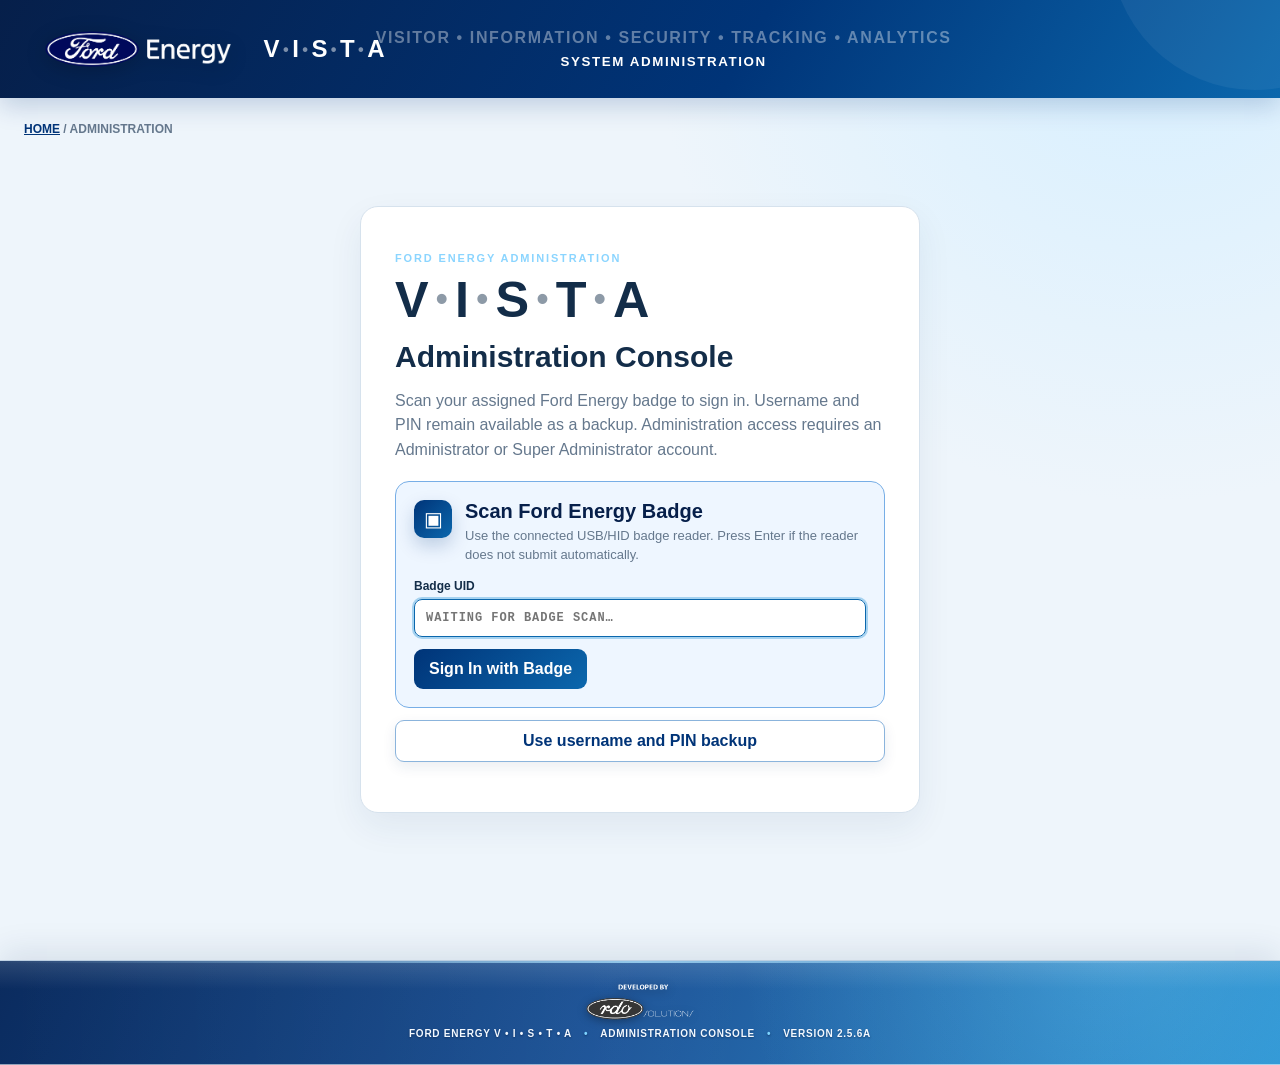
==== admin-console/index.html @ 97dff351 "fix portal response handling and permanent badge action" ====
<!doctype html>
<html lang="en"><head><meta charset="utf-8"><meta name="viewport" content="width=device-width,initial-scale=1"><title>V • I • S • T • A | Administration</title>
<link rel="icon" href="../favicon.ico"><link rel="icon" type="image/png" sizes="32x32" href="../favicon-32x32.png"><link rel="apple-touch-icon" href="../apple-touch-icon.png"><link rel="manifest" href="../site.webmanifest"><link rel="stylesheet" href="styles.css?v=2.5.6"><link rel="stylesheet" href="sponsor-governance.css?v=25200"><link rel="stylesheet" href="permanent-badge.css?v=25600">
<style>
  .vista-product-wordmark{
    display:inline-flex;
    align-items:center;
    white-space:nowrap;
    font:inherit;
    font-weight:900;
    letter-spacing:.055em;
    line-height:1;
  }
  .vista-product-dot{
    display:inline-block;
    color:currentColor;
    opacity:.48;
    font-size:.68em;
    margin:0 .13em;
    transform:translateY(-.02em);
  }
  .product-module-lockup{
    display:flex;
    flex-direction:column;
    align-items:flex-start;
    gap:.42rem;
  }
  .product-module-lockup .vista-product-wordmark{
    font-size:clamp(2rem,4vw,3.15rem);
    color:inherit;
  }
  .product-module-name{
    margin:0;
    font-size:clamp(1.35rem,2.2vw,2rem);
    line-height:1.15;
  }
  .hero-title-lockup .vista-product-wordmark{
    font-size:clamp(3.35rem,7vw,5.8rem);
    color:#fff;
  }
  .hero-title-lockup .vista-product-dot{
    opacity:.52;
  }
  .vista-global-header .vista-product-wordmark,
  .vista-header .vista-product-wordmark{
    color:#fff;
  }
  @media(max-width:700px){
    .vista-global-header .vista-product-wordmark,
    .vista-header .vista-product-wordmark{
      font-size:.92em;
      letter-spacing:.025em;
    }
    .vista-product-dot{margin:0 .08em}
  }
</style>

</head><body>
<header class="vista-header"><a class="brand" href="https://kyblueoval.github.io/Ford-Energy-VISTA/"><img src="../shared/assets/ford-energy-primary-logo.png" alt="Ford Energy"><b><span class="vista-product-wordmark" aria-label="VISTA">V<span class="vista-product-dot" aria-hidden="true">•</span>I<span class="vista-product-dot" aria-hidden="true">•</span>S<span class="vista-product-dot" aria-hidden="true">•</span>T<span class="vista-product-dot" aria-hidden="true">•</span>A</span></b></a><div class="center"><div>Visitor • Information • Security • Tracking • Analytics</div><small>System Administration</small></div><div class="session"><img id="sessionAvatar" class="session-avatar hidden" alt="Signed-in user badge photo"><span id="sessionUser"></span><button id="logoutBtn" class="hidden">Sign Out</button></div></header>
<main><nav class="crumb"><a href="../">Home</a> / Administration</nav>
<section id="loginView" class="login card">
  <p class="eyebrow">FORD ENERGY ADMINISTRATION</p>
  <div class="product-module-lockup"><span class="vista-product-wordmark" aria-label="VISTA">V<span class="vista-product-dot" aria-hidden="true">•</span>I<span class="vista-product-dot" aria-hidden="true">•</span>S<span class="vista-product-dot" aria-hidden="true">•</span>T<span class="vista-product-dot" aria-hidden="true">•</span>A</span><h1 class="product-module-name">Administration Console</h1></div>
  <p class="login-intro">Scan your assigned Ford Energy badge to sign in. Username and PIN remain available as a backup. Administration access requires an Administrator or Super Administrator account.</p>
  <div id="badgeLoginPanel" class="login-method primary-login">
    <div class="method-heading"><div class="login-method-icon">▣</div><div><h2>Scan Ford Energy Badge</h2><p>Use the connected USB/HID badge reader. Press Enter if the reader does not submit automatically.</p></div></div>
    <label>Badge UID<input id="loginBadgeUid" autocomplete="off" autocapitalize="characters" spellcheck="false" placeholder="Waiting for badge scan…"></label>
    <button id="badgeLoginBtn">Sign In with Badge</button>
  </div>
  <button id="showPinLoginBtn" class="login-switch" type="button">Use username and PIN backup</button>
  <div id="pinLoginPanel" class="login-method backup-login hidden">
    <h2>Backup PIN Access</h2>
    <label>Username<input id="username" autocomplete="username" placeholder="Assigned VISTA username"></label>
    <label>PIN<input id="pin" type="password" inputmode="numeric" autocomplete="current-password" placeholder="PIN"></label>
    <button id="loginBtn">Sign In with PIN</button>
    <button id="showBadgeLoginBtn" class="login-switch" type="button">Return to badge scan</button>
  </div>
  <p id="loginMsg" class="error" role="alert"></p>
</section>
<section id="appView" class="hidden"><div class="hero"><div><p class="eyebrow">IDENTITY & ACCESS MANAGEMENT</p><h1>Administration</h1><p>Manage V • I • S • T • A users, roles, badges, account status, and access PINs.</p></div><button id="addBtn">+ Add User</button></div>
<section class="card analytics-panel"><div class="analytics-head"><div><p class="eyebrow">OPERATIONAL INTELLIGENCE</p><h2><span class="vista-product-wordmark" aria-label="VISTA">V<span class="vista-product-dot" aria-hidden="true">•</span>I<span class="vista-product-dot" aria-hidden="true">•</span>S<span class="vista-product-dot" aria-hidden="true">•</span>T<span class="vista-product-dot" aria-hidden="true">•</span>A</span> Analytics</h2><p id="analyticsGenerated">Loading operational metrics…</p></div><div class="analytics-controls"><label>Reporting period<select id="analyticsRange"><option value="7">Last 7 days</option><option value="30" selected>Last 30 days</option><option value="90">Last 90 days</option><option value="365">Last 12 months</option></select></label><button id="analyticsRefresh" type="button">Refresh Analytics</button></div></div><div class="analytics-kpis"><article><span>Visits</span><b id="anVisits">0</b></article><article><span>Approval Rate</span><b id="anApproval">0%</b></article><article><span>Currently Onsite</span><b id="anOnsite">0</b></article><article><span>Avg. Visit Duration</span><b id="anDuration">0m</b></article><article><span>Peak Arrival</span><b id="anPeak">—</b></article><article><span>Escalated Handoffs</span><b id="anEscalated">0</b></article></div><div class="analytics-grid"><article class="analytics-card"><h3>Visit Outcomes</h3><div id="statusChart" class="bar-chart"></div></article><article class="analytics-card"><h3>Daily Visit Volume</h3><div id="dailyChart" class="column-chart"></div></article><article class="analytics-card"><h3>Top Sponsors</h3><div id="sponsorChart" class="bar-chart"></div></article><article class="analytics-card"><h3>Badge &amp; Handoff Health</h3><div id="operationsHealth" class="health-grid"></div></article></div><article class="analytics-card sponsor-scorecard"><div class="scorecard-head"><div><p class="eyebrow">EXECUTIVE GOVERNANCE</p><h3>Sponsor &amp; Approver Performance</h3></div><span id="advanceNoticeStandard">Advance notice standard</span></div><div id="governanceKpis" class="governance-kpis"></div><div class="scorecard-table-wrap"><table><thead><tr><th>Sponsor / Approver</th><th>Requests</th><th>On-Time</th><th>Late</th><th>Compliance</th><th>Manual</th><th>Avg. Response</th><th>Avg. Lead</th></tr></thead><tbody id="sponsorPerformanceRows"></tbody></table></div></article><p id="analyticsError" class="error hidden"></p></section>
<section class="admin-launchpad" aria-labelledby="adminLaunchpadTitle"><div class="admin-launchpad-head"><div><p class="eyebrow">ADMINISTRATION WORKSPACES</p><h2 id="adminLaunchpadTitle">Choose a management area</h2><p>Open one focused workspace at a time. Analytics remains available above as your operational overview.</p></div><button id="adminDashboardReset" class="secondary hidden" type="button">Close Workspace</button></div><div class="admin-launch-grid" role="tablist" aria-label="Administration workspaces">
<button id="navCommunications" class="admin-launch-card" type="button" role="tab" aria-selected="false" aria-controls="workspaceCommunications" data-admin-target="communications"><span class="admin-launch-icon">!</span><span class="admin-launch-copy"><b>Security Operations Communication</b><small>Publish alerts, attach images, and review acknowledgements.</small></span><span id="navBroadcastCount" class="admin-launch-status">Alerts</span><span class="admin-launch-arrow">Open →</span></button>
<button id="navSponsorGovernance" class="admin-launch-card" type="button" role="tab" aria-selected="false" aria-controls="workspaceSponsorGovernance" data-admin-target="sponsors"><span class="admin-launch-icon">✓</span><span class="admin-launch-copy"><b>Sponsor Approval Governance</b><small>Monitor pending reviews, reminders, escalation, and delegated coverage.</small></span><span id="navSponsorPending" class="admin-launch-status admin-launch-attention">0 pending</span><span class="admin-launch-arrow">Open →</span></button>
<button id="navReports" class="admin-launch-card" type="button" role="tab" aria-selected="false" aria-controls="workspaceReports" data-admin-target="reports"><span class="admin-launch-icon">↗</span><span class="admin-launch-copy"><b>Reports &amp; Exports</b><small>Generate controlled operational reports and CSV exports.</small></span><span class="admin-launch-status">7 report types</span><span class="admin-launch-arrow">Open →</span></button>
<button id="navDirectory" class="admin-launch-card" type="button" role="tab" aria-selected="false" aria-controls="workspaceDirectory" data-admin-target="directory"><span class="admin-launch-icon admin-launch-icon-text">ID</span><span class="admin-launch-copy"><b>VISTA Active Directory</b><small>Manage users, roles, account locks, photos, badges, and PINs.</small></span><span id="navUserCount" class="admin-launch-status">0 users</span><span class="admin-launch-arrow">Open →</span></button>
<button id="navBadges" class="admin-launch-card" type="button" role="tab" aria-selected="false" aria-controls="workspaceBadges" data-admin-target="badges"><span class="admin-launch-icon">▣</span><span class="admin-launch-copy"><b>Badge Inventory</b><small>Maintain visitor credential numbers, UIDs, and availability.</small></span><span id="navBadgeCount" class="admin-launch-status">0 badges</span><span class="admin-launch-arrow">Open →</span></button>
<button id="navPermanentBadges" class="admin-launch-card" type="button" role="tab" aria-selected="false" aria-controls="workspacePermanentBadges" data-admin-target="permanentbadges"><span class="admin-launch-icon admin-launch-icon-text">PB</span><span class="admin-launch-copy"><b>Permanent Badge Authorizations</b><small>Track Sponsor-approved permanent credentials and Global Security processing.</small></span><span id="navPermanentBadgeCount" class="admin-launch-status admin-launch-attention">0 pending</span><span class="admin-launch-arrow">Open →</span></button>
<button id="navEV" class="admin-launch-card" type="button" role="tab" aria-selected="false" aria-controls="workspaceEV" data-admin-target="ev"><span class="admin-launch-icon">⚡</span><span class="admin-launch-copy"><b>EV Charging Access Control</b><small>Review employee requests and Facilities delivery status.</small></span><span id="navEVPending" class="admin-launch-status admin-launch-attention">0 pending</span><span class="admin-launch-arrow">Open →</span></button>
<button id="navActivity" class="admin-launch-card" type="button" role="tab" aria-selected="false" aria-controls="workspaceActivity" data-admin-target="activity"><span class="admin-launch-icon">≡</span><span class="admin-launch-copy"><b>VISTA Activity Logs</b><small>Review recent audited Administration actions and outcomes.</small></span><span class="admin-launch-status">Audited history</span><span class="admin-launch-arrow">Open →</span></button>
</div></section>
<section id="workspaceSponsorGovernance" class="card sponsor-governance admin-workspace hidden" data-admin-workspace="sponsors" role="tabpanel" aria-labelledby="navSponsorGovernance"><div class="sponsor-governance-head"><div><p class="eyebrow">SPONSOR APPROVAL GOVERNANCE</p><h2>Review Coverage, Reminders &amp; Escalation</h2><p id="sponsorGovernanceGenerated">Loading sponsor accountability…</p></div><div class="sponsor-governance-actions"><button id="addAdminDelegation" class="secondary" type="button">+ Add Coverage</button><button id="runSponsorReminderCycle" type="button">Run Reminder Cycle</button></div></div><div id="sponsorReminderSettings" class="sponsor-settings"></div><div class="sponsor-governance-kpis"><article><b id="sgPending">0</b><span>Pending Reviews</span></article><article><b id="sgReminderDue">0</b><span>Reminder Due</span></article><article class="attention"><b id="sgEscalated">0</b><span>Escalated</span></article><article><b id="sgDelegations">0</b><span>Active Coverage</span></article></div><div class="sponsor-governance-grid"><section><div class="sponsor-section-head"><h3>Pending Sponsor Reviews</h3><button id="sponsorGovernanceRefresh" class="secondary" type="button">Refresh</button></div><div id="sponsorPendingRows" class="sponsor-pending-list"></div><p id="sponsorPendingEmpty" class="analytics-empty">No visitor requests are pending sponsor review.</p></section><section><div class="sponsor-section-head"><h3>Delegated Coverage</h3></div><div id="adminDelegationRows" class="admin-delegation-list"></div><p id="adminDelegationEmpty" class="analytics-empty">No sponsor coverage assignments are recorded.</p></section></div><p id="sponsorGovernanceError" class="error hidden"></p></section>
<section id="workspaceCommunications" class="card broadcast-panel admin-workspace hidden" data-admin-workspace="communications" role="tabpanel" aria-labelledby="navCommunications"><div class="broadcast-head"><div><p class="eyebrow">SECURITY OPERATIONS COMMUNICATION</p><h2>Alert &amp; Notification Broadcasts</h2><p>Publish persistent, acknowledged communications to Security Operations.</p></div><span class="broadcast-state">Audited delivery</span></div><form id="broadcastForm" class="broadcast-form"><label>Alert title<input id="broadcastTitle" maxlength="180" required placeholder="Example: Temporary access restriction"></label><label>Priority<select id="broadcastSeverity"><option>Info</option><option selected>Medium</option><option>High</option><option>Critical</option></select></label><label>Effective date and time<input id="broadcastEffective" type="datetime-local" required></label><label>Optional expiration<input id="broadcastExpires" type="datetime-local"></label><label class="wide">Alert information<textarea id="broadcastMessage" maxlength="4000" required placeholder="Enter the information Security Operations must review and acknowledge."></textarea></label><label class="wide broadcast-photo">Optional image attachment<input id="broadcastPhoto" type="file" accept="image/jpeg,image/png,image/webp" capture="environment"><span id="broadcastPhotoState">JPG, PNG, or WebP · stored in the configured incident photo folder</span></label><div class="wide broadcast-submit"><button id="publishBroadcast" type="submit">Publish to Security Operations</button><p id="broadcastMsg" class="error"></p></div></form><div class="broadcast-history-head"><h3>Published alerts</h3><button id="broadcastRefresh" class="secondary" type="button">Refresh</button></div><div id="broadcastRows" class="broadcast-list"></div><p id="broadcastEmpty" class="analytics-empty">No Administration alerts have been published.</p></section>
<section id="workspaceReports" class="card reporting-panel admin-workspace hidden" data-admin-workspace="reports" role="tabpanel" aria-labelledby="navReports"><div class="reporting-head"><div><p class="eyebrow">MANAGEMENT REPORTING</p><h2>Reports &amp; Export</h2><p>Create controlled operational extracts for review, reconciliation, and recordkeeping.</p></div><span class="report-security">Authorized VISTA data</span></div><div class="report-controls"><label>Report type<select id="reportType"><option value="summary">Operational Summary</option><option value="visitors">Visitor Activity</option><option value="sponsor-performance">Sponsor / Approver Performance</option><option value="leadership-outlook">Two-Week Leadership Outlook</option><option value="badges">Badge Inventory</option><option value="handoffs">Shift Handoffs</option><option value="audit">Audit Log</option></select></label><label>Reporting period<select id="reportRange"><option value="7">Last 7 days</option><option value="30" selected>Last 30 days</option><option value="90">Last 90 days</option><option value="365">Last 12 months</option></select></label><label>Optional filter<input id="reportQuery" placeholder="Filter generated rows"></label><button id="generateReport" type="button">Generate Preview</button></div><div id="reportPreview" class="report-preview hidden"><div class="report-preview-head"><div><img src="../shared/assets/ford-energy-primary-logo.png" alt="Ford Energy"><div><h3 id="reportTitle"><span class="vista-product-wordmark" aria-label="VISTA">V<span class="vista-product-dot" aria-hidden="true">•</span>I<span class="vista-product-dot" aria-hidden="true">•</span>S<span class="vista-product-dot" aria-hidden="true">•</span>T<span class="vista-product-dot" aria-hidden="true">•</span>A</span> Report</h3><p id="reportMeta"></p></div></div><div class="report-actions"><button id="exportCsv" type="button">Export CSV</button><button id="printReport" class="secondary" type="button">Print Report</button></div></div><div class="report-table-wrap"><table><thead id="reportHead"></thead><tbody id="reportRows"></tbody></table></div><p id="reportFoot"></p></div><p id="reportError" class="error hidden"></p></section>
<section id="workspaceDirectory" class="admin-workspace hidden" data-admin-workspace="directory" role="tabpanel" aria-labelledby="navDirectory">
<div class="kpis"><article><b id="kTotal">0</b><span>Total Users</span></article><article><b id="kActive">0</b><span>Active</span></article><article><b id="kAdmins">0</b><span>Administrators</span></article><article><b id="kDisabled">0</b><span>Disabled</span></article><article class="locked-kpi"><b id="kLocked">0</b><span>Locked Accounts</span></article></div>
<section class="card toolbar"><input id="search" placeholder="Search name, email, employee ID, badge or role"><select id="roleFilter"><option value="">All roles</option><option>Super Administrator</option><option>Admin</option><option>Security Supervisor</option><option>Security</option><option>FrontDesk</option><option>Sponsor</option><option>Approver</option><option>Reporting</option><option>Read Only</option></select><select id="activeFilter"><option value="">All status</option><option value="active">Active</option><option value="disabled">Disabled</option></select><button id="refreshBtn">Refresh</button></section>
<section class="card table-card"><table><thead><tr><th>User</th><th>Role</th><th>Department</th><th>Badge UID</th><th>Status</th><th></th></tr></thead><tbody id="rows"></tbody></table><div id="empty" class="empty hidden">No users match the current filters.</div></section></section>
<section id="workspaceBadges" class="card badge-inventory admin-workspace hidden" data-admin-workspace="badges" role="tabpanel" aria-labelledby="navBadges"><div class="section-head"><div><p class="eyebrow">VISITOR CREDENTIAL CONTROL</p><h2>Badge Inventory</h2></div><button id="addBadgeBtn">+ Add Badge</button></div><div class="badge-kpis"><span><b id="bTotal">0</b>Total</span><span><b id="bAvailable">0</b>Available</span><span><b id="bIssued">0</b>Issued</span><span><b id="bUnavailable">0</b>Unavailable</span></div><div class="badge-toolbar"><input id="badgeSearch" placeholder="Search badge number, UID, visit ID or notes"><select id="badgeStatusFilter"><option value="">All badge statuses</option><option>Available</option><option>Issued</option><option>Lost</option><option>Broken</option><option>Disabled</option></select><button id="badgeRefresh" class="secondary">Refresh</button></div><div class="badge-table"><table><thead><tr><th>Badge</th><th>UID</th><th>Status</th><th>Current Visit</th><th>Last Returned</th><th></th></tr></thead><tbody id="badgeRows"></tbody></table><div id="badgeEmpty" class="empty hidden">No badges match the current filters.</div></div></section>
<section id="workspacePermanentBadges" class="card permanent-badge-admin admin-workspace hidden" data-admin-workspace="permanentbadges" role="tabpanel" aria-labelledby="navPermanentBadges"><div class="permanent-badge-head"><div><p class="eyebrow">GLOBAL SECURITY CREDENTIAL WORKFLOW</p><h2>Approved Permanent Badge Requests</h2><p id="permanentBadgeGenerated">Loading Sponsor-authorized credentials…</p></div><button id="permanentBadgeRefresh" type="button">Refresh Requests</button></div><div class="permanent-badge-kpis"><article><b id="pbTotal">0</b><span>Total Requests</span></article><article class="attention"><b id="pbPending">0</b><span>Pending Security</span></article><article><b id="pbProduction">0</b><span>In Production</span></article><article><b id="pbIssued">0</b><span>Issued</span></article></div><div class="permanent-badge-toolbar"><input id="permanentBadgeSearch" placeholder="Search visitor, company, sponsor, badge type, request, or confirmation"><select id="permanentBadgeStatus"><option value="">All processing statuses</option><option selected>Authorized - Pending Security Processing</option><option>In Production</option><option>Issued</option><option>Closed</option><option>Cancelled</option></select><button id="permanentBadgeSearchBtn" type="button">Search</button></div><div id="permanentBadgeRows" class="permanent-badge-list"></div><p id="permanentBadgeEmpty" class="analytics-empty">No permanent badge requests match the current filters.</p><p id="permanentBadgeError" class="error hidden"></p></section>
<section id="workspaceEV" class="card ev-approval-panel admin-workspace hidden" data-admin-workspace="ev" role="tabpanel" aria-labelledby="navEV"><div class="ev-approval-head"><div><p class="eyebrow">EV CHARGING ACCESS CONTROL</p><h2>Employee Charging Requests</h2><p>Review pending employee requests, record an Administration decision, and monitor Facilities delivery.</p></div><button id="evRefresh" type="button">Refresh Requests</button></div><div class="ev-admin-kpis"><article><b id="evTotal">0</b><span>Total</span></article><article><b id="evPending">0</b><span>Pending Approval</span></article><article><b id="evApproved">0</b><span>Approved</span></article><article><b id="evDenied">0</b><span>Denied</span></article></div><div class="ev-admin-toolbar"><input id="evSearch" placeholder="Search employee, CDSID, manager, confirmation, or plate"><select id="evStatus"><option value="">All request statuses</option><option selected>Pending Manager Approval</option><option>Approved</option><option>Denied</option></select><button id="evSearchBtn" type="button">Search</button></div><div id="evRequestRows" class="ev-request-list"></div><p id="evRequestEmpty" class="analytics-empty">No EV charging requests match the current filters.</p><p id="evRequestError" class="error hidden"></p></section>
<section id="workspaceActivity" class="card audit admin-workspace hidden" data-admin-workspace="activity" role="tabpanel" aria-labelledby="navActivity"><div class="section-head"><div><p class="eyebrow">AUDIT &amp; ACCOUNTABILITY</p><h2>Recent Administration Activity</h2></div><button id="auditRefresh">Refresh</button></div><div id="auditRows"></div></section></section></main>
<dialog id="userDialog"><form method="dialog" id="userForm"><div class="dialog-head"><h2 id="dialogTitle">Add User</h2><button id="userDialogClose" type="button" class="close" aria-label="Close edit user dialog">×</button></div><input type="hidden" id="userId"><div class="form-grid"><label>Full name<input id="fullName" required></label><label>Employee ID<input id="employeeId"></label><label>Email<input id="email" type="email"></label><label>Username<input id="userName" required></label><label>Role<select id="role" required><option>Super Administrator</option><option>Admin</option><option>Security Supervisor</option><option>Security</option><option>FrontDesk</option><option>Sponsor</option><option>Approver</option><option>Reporting</option><option>Read Only</option></select></label><label>Department<input id="department"></label><label>Company<input id="company" value="Ford Energy"></label><label>Badge UID(s)<input id="badgeUid" placeholder="Multiple UIDs separated by :"></label><div class="photo-editor wide"><div class="photo-preview-wrap"><img id="userPhotoPreview" class="user-photo-preview hidden" alt="Badge photo preview"><div id="userPhotoPlaceholder" class="user-photo-placeholder">No badge photo</div></div><div class="photo-controls"><label>Badge photo<input id="userPhoto" type="file" accept="image/jpeg,image/png,image/webp" capture="user"></label><p>Upload the employee badge photograph. V • I • S • T • A will resize it and save it to the configured shared Google Drive folder.</p><button id="removePhotoBtn" class="secondary" type="button">Remove Photo</button></div></div><label class="wide">New PIN <input id="newPin" type="password" inputmode="numeric" placeholder="Required for new users; blank keeps existing PIN"></label><label class="wide">Notes<textarea id="notes"></textarea></label><label class="check wide"><input id="active" type="checkbox" checked> Active account</label></div><div class="dialog-actions"><button id="userDialogCancel" type="button" class="secondary">Cancel</button><button id="saveBtn" type="submit">Save User</button></div><p id="formMsg" class="error"></p></form></dialog>
<dialog id="badgeDialog"><form method="dialog" id="badgeForm"><div class="dialog-head"><h2 id="badgeDialogTitle">Add Visitor Badge</h2><button id="badgeDialogClose" type="button" class="close" aria-label="Close badge dialog">×</button></div><div class="form-grid"><label>Badge number<input id="badgeNumber" required placeholder="Example: 0017"></label><label>Badge UID<input id="inventoryBadgeUid" required autocomplete="off" placeholder="Scan or enter UID"></label><label>Status<select id="inventoryBadgeStatus"><option>Available</option><option>Lost</option><option>Broken</option><option>Disabled</option></select></label><label class="wide">Notes<textarea id="badgeNotes" placeholder="Condition, storage location, or replacement notes"></textarea></label></div><div class="dialog-actions"><button id="badgeDialogCancel" type="button" class="secondary">Cancel</button><button id="saveBadgeBtn" type="submit">Save Badge</button></div><p id="badgeFormMsg" class="error"></p></form></dialog>
<dialog id="evDecisionDialog" class="ev-decision-dialog"><form method="dialog" id="evDecisionForm"><div class="dialog-head"><div><p class="eyebrow">EV CHARGING ACCESS</p><h2 id="evDecisionTitle">Review Request</h2></div><button id="evDecisionClose" type="button" class="close" aria-label="Close EV decision dialog">×</button></div><div id="evDecisionSummary" class="ev-decision-summary"></div><label>Decision comments<textarea id="evDecisionComments" maxlength="2000" placeholder="Optional for approval; required when denying the request."></textarea></label><div class="ev-decision-warning">The employee will receive the decision by email. Approved requests also trigger the configured Facilities notification and onboarding Badge UID lookup.</div><div class="dialog-actions"><button id="evDecisionCancel" type="button" class="secondary">Cancel</button><button id="evDecisionConfirm" type="submit">Confirm Decision</button></div><p id="evDecisionMsg" class="error"></p></form></dialog>
<dialog id="broadcastImageDialog" class="broadcast-image-dialog"><div class="dialog-head"><h2 id="broadcastImageTitle">Alert image</h2><button id="broadcastImageClose" type="button" class="close" aria-label="Close alert image">×</button></div><div id="broadcastImageBody" class="broadcast-image-body"></div></dialog>
<dialog id="adminDelegationDialog"><form method="dialog" id="adminDelegationForm"><div class="dialog-head"><div><p class="eyebrow">SPONSOR COVERAGE</p><h2>Create Delegated Approval Coverage</h2></div><button id="adminDelegationClose" type="button" class="close" aria-label="Close delegation dialog">×</button></div><div class="form-grid"><label>Primary sponsor<select id="adminDelegationSponsor" required></select></label><label>Delegate Sponsor or Approver<select id="adminDelegationDelegate" required></select></label><label>Coverage begins<input id="adminDelegationStart" type="datetime-local" required></label><label>Coverage ends<input id="adminDelegationEnd" type="datetime-local" required></label><label class="wide">Reason or out-of-office note<textarea id="adminDelegationReason" placeholder="Vacation, shift coverage, project support, or other reason"></textarea></label></div><div class="dialog-actions"><button id="adminDelegationCancel" type="button" class="secondary">Cancel</button><button id="adminDelegationSave" type="submit">Create Coverage</button></div><p id="adminDelegationMsg" class="error"></p></form></dialog>
<dialog id="permanentBadgeDialog" class="permanent-badge-dialog"><form method="dialog" id="permanentBadgeForm"><div class="dialog-head"><div><p class="eyebrow">PERMANENT BADGE PROCESSING</p><h2 id="permanentBadgeDialogTitle">Update Badge Request</h2></div><button id="permanentBadgeDialogClose" type="button" class="close" aria-label="Close permanent badge request">×</button></div><div id="permanentBadgeDialogSummary" class="permanent-badge-dialog-summary"></div><div class="form-grid"><label>Status<select id="permanentBadgeProcessingStatus"><option>Authorized - Pending Security Processing</option><option>In Production</option><option>Issued</option><option>Closed</option><option>Cancelled</option></select></label><label>Issued badge number<input id="permanentBadgeNumber" placeholder="Required when marked Issued"></label><label class="wide">Issued badge UID<input id="permanentBadgeUid" placeholder="Scan or enter UID when available"></label><label class="wide">Processing notes<textarea id="permanentBadgeNotes" maxlength="2000" placeholder="Identity verification, access provisioning, production, pickup, or exception notes"></textarea></label></div><div class="dialog-actions"><button id="permanentBadgeDialogCancel" type="button" class="secondary">Cancel</button><button id="permanentBadgeSave" type="submit">Save Processing Status</button></div><p id="permanentBadgeDialogMsg" class="error"></p></form></dialog>
<footer class="module-footer branded-module-footer"><img src="../shared/assets/ford-energy-bwrdo-footer.png" alt="BlueOval Rechargeable Battery Development Organization"><div><span>Ford Energy V • I • S • T • A</span><span>Administration Console</span><span>Version 2.5.6A</span></div></footer>
<div id="toast" class="toast hidden"></div><script src="config.js?v=21101"></script><script src="app.js?v=25601"></script></body></html>
---- admin-console/styles.css ----
:root{--navy:#061f4a;--ford:#003478;--blue:#0b67ad;--ink:#132d49;--muted:#65788d;--line:#d6e2ed;--bg:#eef5fb;--danger:#b42318}*{box-sizing:border-box}body{margin:0;font-family:Arial,Helvetica,sans-serif;color:var(--ink);background:radial-gradient(circle at 90% 0,#d6efff,transparent 32%),var(--bg)}button,input,select,textarea{font:inherit}.vista-header{min-height:82px;padding:12px 24px;background:linear-gradient(120deg,var(--navy),var(--ford) 58%,var(--blue));color:#fff;display:grid;grid-template-columns:1fr 2fr 1fr;align-items:center;gap:18px;box-shadow:0 8px 24px #00347833}.brand{display:flex;align-items:center;gap:14px;color:#fff;text-decoration:none}.brand img{height:40px}.brand b{font-size:24px;letter-spacing:.16em}.center{text-align:center;text-transform:uppercase;font-weight:900;letter-spacing:.1em;color:#ffffff61}.center small{display:block;color:#fff;margin-top:7px}.session{text-align:right;font-size:12px}.session button{margin-left:10px}main{max-width:1320px;margin:auto;padding:24px}.crumb{font-size:12px;font-weight:800;text-transform:uppercase;color:var(--muted);margin-bottom:16px}.crumb a{color:var(--ford)}.card{background:#fff;border:1px solid var(--line);border-radius:18px;box-shadow:0 14px 35px #163b6112}.login{max-width:520px;margin:70px auto;padding:34px}.login input{display:block;width:100%;margin:12px 0}.hero{background:linear-gradient(135deg,var(--navy),var(--ford),var(--blue));color:#fff;border-radius:23px;padding:30px 34px;display:flex;justify-content:space-between;align-items:center;box-shadow:0 20px 45px #00347826}.hero h1{font-size:42px;margin:5px 0}.hero p{margin:0}.eyebrow{font-size:11px;font-weight:900;letter-spacing:.17em;color:#8bd5ff}.hero button{background:#fff;color:var(--ford)}button{border:0;border-radius:9px;padding:11px 15px;background:linear-gradient(135deg,var(--ford),var(--blue));color:#fff;font-weight:800;cursor:pointer}button.secondary,.close{background:#eef4f9;color:var(--ink)}input,select,textarea{border:1px solid #b9c9d8;border-radius:8px;padding:11px;background:#fff}input:focus,select:focus,textarea:focus{outline:2px solid #168ad255;border-color:var(--blue)}.kpis{display:grid;grid-template-columns:repeat(4,1fr);gap:14px;margin:18px 0}.kpis article{background:#fff;border:1px solid var(--line);border-radius:15px;padding:20px;box-shadow:0 8px 22px #163b610d}.kpis b{display:block;font-size:29px;color:var(--ford)}.kpis span{color:var(--muted);font-size:13px}.toolbar{padding:15px;display:grid;grid-template-columns:1fr 220px 180px auto;gap:10px}.table-card{margin-top:16px;overflow:auto}table{width:100%;border-collapse:collapse}th,td{text-align:left;padding:15px;border-bottom:1px solid #e7eef4}th{font-size:11px;text-transform:uppercase;letter-spacing:.08em;color:var(--muted)}td small{color:var(--muted)}.pill{display:inline-block;border-radius:999px;padding:5px 9px;font-size:11px;font-weight:800}.active{background:#e7f8ee;color:#08783e}.disabled{background:#fdeceb;color:#a4231b}.actions{display:flex;gap:6px;justify-content:flex-end}.actions button{padding:8px 10px;font-size:12px}.actions .danger{background:#fff0ef;color:var(--danger)}.empty{padding:35px;text-align:center;color:var(--muted)}.audit{margin-top:18px;padding:20px}.section-head{display:flex;justify-content:space-between;align-items:center}.audit-item{display:grid;grid-template-columns:170px 190px 1fr 90px;gap:10px;padding:10px 0;border-top:1px solid #e7eef4;font-size:12px}.hidden{display:none!important}dialog{border:0;border-radius:18px;padding:0;width:min(760px,94vw);box-shadow:0 30px 80px #061f4a66}dialog::backdrop{background:#061f4a99}#userForm{padding:24px}.dialog-head,.dialog-actions{display:flex;justify-content:space-between;align-items:center}.close{font-size:25px;padding:4px 11px}.form-grid{display:grid;grid-template-columns:1fr 1fr;gap:13px;margin:16px 0}.form-grid label{display:grid;gap:6px;font-size:12px;font-weight:800}.wide{grid-column:1/-1}.check{display:flex!important;align-items:center}.check input{width:auto}.dialog-actions{justify-content:flex-end;gap:9px}.error{color:var(--danger);font-weight:700}.toast{position:fixed;right:24px;bottom:24px;background:#10395e;color:#fff;padding:14px 18px;border-radius:11px;box-shadow:0 15px 35px #061f4a55}@media(max-width:850px){.vista-header{grid-template-columns:1fr auto}.center{grid-column:1/-1;grid-row:2;font-size:11px}.kpis{grid-template-columns:1fr 1fr}.toolbar{grid-template-columns:1fr}.audit-item{grid-template-columns:1fr}.form-grid{grid-template-columns:1fr}.wide{grid-column:auto}.hero{align-items:flex-start;gap:20px}.session span{display:none}}
/* v2.1B-R1 badge-first Administration sign-in */
.login{max-width:560px;margin:70px auto;padding:34px}.login h1{font-size:30px;margin:8px 0 14px}.login-intro{color:var(--muted);line-height:1.55;margin:0 0 18px}.login-method{border:1px solid #77aee6;border-radius:14px;padding:18px;background:#eef6ff}.login-method h2{font-size:20px;margin:0 0 4px;color:var(--navy)}.login-method p{font-size:13px;line-height:1.45;margin:0;color:var(--muted)}.method-heading{display:flex;gap:13px;align-items:flex-start;margin-bottom:14px}.login-method-icon{width:38px;height:38px;flex:0 0 38px;border-radius:10px;display:grid;place-items:center;background:linear-gradient(135deg,var(--ford),var(--blue));color:#fff;font-size:20px;box-shadow:0 8px 18px #00347835}.login-method label{display:grid;gap:6px;font-size:12px;font-weight:800;margin-top:12px}.login-method input{display:block;width:100%;margin:0}.login-method button:not(.login-switch){margin-top:12px}.login-switch{display:block;width:100%;margin-top:12px;background:#fff;color:var(--ford);border:1px solid #8bb4dc;box-shadow:0 5px 14px #163b6117}.backup-login{background:#f8fbfe;border-color:var(--line)}#loginBadgeUid{text-transform:uppercase;letter-spacing:.08em;font-family:Consolas,monospace}.module-footer{max-width:1320px;margin:54px auto 0;padding:18px 24px;display:flex;justify-content:center;gap:14px;flex-wrap:wrap;text-transform:uppercase;font-size:10px;font-weight:800;letter-spacing:.08em;color:#54708c}.module-footer span+span:before{content:'•';margin-right:14px;color:#0b67ad}

/* VISTA 2.1C user badge photographs */
.session{display:flex;justify-content:flex-end;align-items:center;gap:10px}.session-avatar{width:48px;height:48px;border-radius:50%;object-fit:cover;border:3px solid #55d928;background:#fff;box-shadow:0 5px 16px #001b3d66}.photo-editor{display:grid;grid-template-columns:150px 1fr;gap:18px;align-items:center;padding:15px;border:1px solid var(--line);border-radius:12px;background:#f7fbff}.photo-preview-wrap{width:140px;height:140px;border-radius:50%;overflow:hidden;border:4px solid #d7e6f3;background:#edf3f8}.user-photo-preview{width:100%;height:100%;object-fit:cover}.user-photo-placeholder{width:100%;height:100%;display:grid;place-items:center;text-align:center;color:var(--muted);font-size:12px;padding:18px}.photo-controls p{font-size:12px;font-weight:400;color:var(--muted);line-height:1.4;margin:7px 0}.photo-controls input{width:100%}.user-cell{display:flex;align-items:center;gap:10px}.mini-avatar{width:34px;height:34px;border-radius:50%;display:grid;place-items:center;background:#e4f1fc;color:var(--ford);font-weight:900;flex:0 0 34px}@media(max-width:600px){.photo-editor{grid-template-columns:1fr}.photo-preview-wrap{margin:auto}.session-avatar{width:38px;height:38px}}


/* VISTA 2.1D lazy-loaded Identity & Access thumbnails */
.user-cell{display:flex;align-items:center;gap:12px;min-width:240px}.mini-avatar{width:38px;height:38px;flex:0 0 38px;border-radius:50%;display:grid;place-items:center;overflow:hidden;background:#e6f2fc;color:var(--ford);font-weight:900;border:2px solid #d4e6f5}.mini-avatar img{width:100%;height:100%;object-fit:cover;display:block}.mini-avatar.has-photo{border-color:#55d928;background:#fff}.mini-avatar.photo-pending{position:relative;color:transparent}.mini-avatar.photo-pending:after{content:"";width:15px;height:15px;border:2px solid #aac5dc;border-top-color:var(--blue);border-radius:50%;animation:adminThumbSpin .8s linear infinite}@keyframes adminThumbSpin{to{transform:rotate(360deg)}}


/* VISTA 2.1E centralized role-based avatar borders */
:root{--avatar-visitor:#aab6c3;--avatar-security:#0057b8;--avatar-security-supervisor:#0a6cff;--avatar-admin:#55d928;--avatar-sponsor:#f28c28;--avatar-approver:#7a4bc2;--avatar-neutral:#7f8c99}
.session-avatar,.mini-avatar{border-style:solid}
.session-avatar.avatar-admin,.mini-avatar.avatar-admin,.mini-avatar.avatar-admin.has-photo{border-color:var(--avatar-admin)}
.session-avatar.avatar-security,.mini-avatar.avatar-security,.mini-avatar.avatar-security.has-photo{border-color:var(--avatar-security)}
.session-avatar.avatar-security-supervisor,.mini-avatar.avatar-security-supervisor,.mini-avatar.avatar-security-supervisor.has-photo{border-color:var(--avatar-security-supervisor)}
.session-avatar.avatar-sponsor,.mini-avatar.avatar-sponsor,.mini-avatar.avatar-sponsor.has-photo{border-color:var(--avatar-sponsor)}
.session-avatar.avatar-approver,.mini-avatar.avatar-approver,.mini-avatar.avatar-approver.has-photo{border-color:var(--avatar-approver)}
.session-avatar.avatar-neutral,.mini-avatar.avatar-neutral,.mini-avatar.avatar-neutral.has-photo{border-color:var(--avatar-neutral)}


/* VISTA 2.2.2A modal stability and footer branding */
.branded-module-footer{display:flex;flex-direction:column;align-items:center;justify-content:center;gap:8px;text-align:center}
.branded-module-footer img{width:92px;max-height:36px;object-fit:contain}
.branded-module-footer div{display:flex;gap:12px;align-items:center;justify-content:center;flex-wrap:wrap}
#saveBtn:disabled{opacity:.7;cursor:wait}

/* VISTA 2.3 visitor badge inventory */
.badge-inventory{margin-top:18px;padding:20px}.badge-inventory .section-head h2{margin:3px 0 0}.badge-kpis{display:grid;grid-template-columns:repeat(4,1fr);gap:10px;margin:17px 0}.badge-kpis span{padding:14px;border:1px solid var(--line);border-radius:12px;background:#f7fbff;color:var(--muted);font-size:12px}.badge-kpis b{display:block;color:var(--ford);font-size:24px;margin-bottom:3px}.badge-toolbar{display:grid;grid-template-columns:1fr 220px auto;gap:10px;margin-bottom:10px}.badge-table{overflow:auto}.badge-table code{font-family:Consolas,monospace;font-size:12px}.badge-available{background:#e7f8ee;color:#08783e}.badge-issued{background:#e5f1ff;color:#0758a5}.badge-lost,.badge-broken{background:#fff1dc;color:#9b5200}.badge-disabled{background:#fdeceb;color:#a4231b}.issued-lock{font-size:11px;color:var(--muted);font-weight:700}#saveBadgeBtn:disabled{opacity:.7;cursor:wait}
/* VISTA 2.3.5 operational analytics */
.analytics-panel{margin:18px 0;padding:22px}.analytics-head{display:flex;justify-content:space-between;align-items:flex-start;gap:18px}.analytics-head h2{margin:4px 0 5px}.analytics-head>div>p:last-child{margin:0;color:var(--muted);font-size:11px}.analytics-controls{display:flex;align-items:end;gap:9px}.analytics-controls label{display:grid;gap:5px;color:var(--muted);font-size:10px;font-weight:800;text-transform:uppercase}.analytics-controls select{min-width:150px}.analytics-kpis{display:grid;grid-template-columns:repeat(6,1fr);gap:9px;margin:18px 0}.analytics-kpis article{padding:14px;border-radius:12px;background:linear-gradient(145deg,#f8fbff,#edf5fc);border:1px solid #d8e5f1}.analytics-kpis span{display:block;color:var(--muted);font-size:10px;text-transform:uppercase;font-weight:800}.analytics-kpis b{display:block;margin-top:7px;color:var(--ford);font-size:23px}.analytics-grid{display:grid;grid-template-columns:1fr 1fr;gap:12px}.analytics-card{padding:16px;border:1px solid #dce6ef;border-radius:13px;background:#fff}.analytics-card h3{margin:0 0 13px;font-size:14px}.bar-chart{display:grid;gap:9px}.bar-row{display:grid;grid-template-columns:minmax(90px,130px) 1fr 32px;gap:8px;align-items:center;font-size:10px}.bar-row>span:first-child{overflow:hidden;text-overflow:ellipsis;white-space:nowrap}.bar-track{height:9px;border-radius:99px;background:#edf2f7;overflow:hidden}.bar-fill{height:100%;min-width:2px;border-radius:99px;background:linear-gradient(90deg,var(--ford),#168ad2)}.bar-row strong{text-align:right;color:var(--ford)}.column-chart{height:145px;display:flex;align-items:flex-end;gap:3px;padding-top:8px;border-bottom:1px solid var(--line)}.column{flex:1;min-width:3px;position:relative;height:100%;display:flex;align-items:flex-end}.column i{display:block;width:100%;min-height:2px;border-radius:4px 4px 0 0;background:linear-gradient(180deg,#45a8e8,var(--ford))}.column:hover:after{content:attr(data-label);position:absolute;z-index:2;bottom:calc(var(--height) + 5px);left:50%;transform:translateX(-50%);padding:4px 6px;border-radius:5px;background:var(--navy);color:#fff;font-size:9px;white-space:nowrap}.health-grid{display:grid;grid-template-columns:1fr 1fr;gap:9px}.health-item{padding:10px;border-radius:9px;background:#f4f8fc}.health-item span{display:block;color:var(--muted);font-size:10px}.health-item b{display:block;margin-top:4px;color:var(--ford);font-size:18px}.health-item.attention{background:#fff2e0}.health-item.attention b{color:#9b5200}.analytics-loading{opacity:.62}.analytics-empty{color:var(--muted);font-size:11px}@media(max-width:1050px){.analytics-kpis{grid-template-columns:repeat(3,1fr)}}@media(max-width:760px){.analytics-head{display:grid}.analytics-controls{display:grid;width:100%}.analytics-controls select,.analytics-controls button{width:100%}.analytics-grid{grid-template-columns:1fr}.analytics-kpis{grid-template-columns:1fr 1fr}}@media(max-width:430px){.analytics-kpis{grid-template-columns:1fr}}
/* VISTA 2.3.6 reporting and export */
.reporting-panel{margin:18px 0;padding:22px}.reporting-head{display:flex;justify-content:space-between;align-items:flex-start;gap:18px}.reporting-head h2{margin:4px 0 5px}.reporting-head>div>p:last-child{margin:0;color:var(--muted);font-size:12px}.report-security{padding:7px 10px;border-radius:999px;background:#e7f8ee;color:#08783e;font-size:10px;font-weight:900;text-transform:uppercase}.report-controls{display:grid;grid-template-columns:1fr 180px 1.2fr auto;gap:10px;align-items:end;margin-top:17px;padding:15px;border:1px solid #d9e5ef;border-radius:12px;background:#f7fbff}.report-controls label{display:grid;gap:5px;color:var(--muted);font-size:10px;font-weight:800;text-transform:uppercase}.report-preview{margin-top:17px;border:1px solid #cddce9;border-radius:13px;overflow:hidden;background:#fff}.report-preview-head{display:flex;justify-content:space-between;align-items:center;gap:18px;padding:16px 18px;background:linear-gradient(135deg,#f7fbff,#eaf4fd);border-bottom:1px solid #d6e2ed}.report-preview-head>div:first-child{display:flex;align-items:center;gap:13px}.report-preview-head img{width:150px;height:36px;object-fit:contain}.report-preview-head h3{margin:0 0 4px}.report-preview-head p{margin:0;color:var(--muted);font-size:10px}.report-actions{display:flex;gap:8px}.report-table-wrap{max-height:440px;overflow:auto}.report-table-wrap th{position:sticky;top:0;background:#f3f7fb;white-space:nowrap}.report-table-wrap td{font-size:11px;vertical-align:top;max-width:300px;overflow-wrap:anywhere}.report-preview>p{margin:0;padding:10px 18px;background:#f7f9fb;color:var(--muted);font-size:10px}.reporting-loading{opacity:.62}.report-empty{text-align:center;color:var(--muted);padding:28px}@media(max-width:950px){.report-controls{grid-template-columns:1fr 1fr}.report-controls button{width:100%}}@media(max-width:650px){.reporting-head,.report-preview-head{display:grid}.report-controls{grid-template-columns:1fr}.report-actions{display:grid}.report-actions button{width:100%}.report-preview-head img{width:130px}.report-table-wrap{max-height:520px}}@media print{body.report-printing *{visibility:hidden!important}body.report-printing .report-preview,body.report-printing .report-preview *{visibility:visible!important}body.report-printing .report-preview{position:absolute;inset:0;width:100%;border:0;border-radius:0}body.report-printing .report-actions{display:none!important}body.report-printing .report-table-wrap{max-height:none;overflow:visible}body.report-printing .report-table-wrap th{position:static}body.report-printing .report-preview-head{background:#fff}body.report-printing .report-preview>p{background:#fff}}
@media(max-width:850px){.badge-kpis{grid-template-columns:1fr 1fr}.badge-toolbar{grid-template-columns:1fr}}

/* VISTA 2.3.1A account lock recovery */
@media(min-width:851px){.kpis{grid-template-columns:repeat(5,1fr)}}.pill.locked{background:#fff1dc;color:#9b3700}.failed-count{display:block;margin-top:5px;color:#9b3700!important}.actions .unlock{background:linear-gradient(135deg,#9b5200,#d97706)}.locked-kpi{border-color:#efb565!important}.locked-kpi b{color:#b54708!important}


/* VISTA 2.2.2C compact branded module footer */
.branded-module-footer{
  width:100%;
  margin-top:34px;
  padding:12px 18px 14px;
  min-height:92px;
  display:flex;
  flex-direction:column;
  align-items:center;
  justify-content:center;
  gap:5px;
  text-align:center;
  color:#eef7ff;
  background:linear-gradient(105deg,rgba(7,35,81,.96),rgba(12,72,145,.91) 58%,rgba(20,111,180,.88));
  border-top:1px solid rgba(255,255,255,.24);
  box-shadow:0 -8px 24px rgba(4,35,75,.10);
}
.branded-module-footer img{
  width:112px;
  height:auto;
  max-height:48px;
  object-fit:contain;
  display:block;
  filter:none;
}
.branded-module-footer div{
  display:flex;
  gap:10px;
  align-items:center;
  justify-content:center;
  flex-wrap:wrap;
  color:#eef7ff;
}
.branded-module-footer span{color:#eef7ff}
.branded-module-footer span+span:before{color:#72c8ff;margin-right:10px}
@media(max-width:620px){
  .branded-module-footer{min-height:90px;padding:10px 12px 12px;gap:4px}
  .branded-module-footer img{width:96px;max-height:42px}
  .branded-module-footer div{gap:6px;font-size:9px}
  .branded-module-footer span+span:before{margin-right:6px}
}


/* VISTA 2.2.2D unified full-width premium module footer */
.branded-module-footer{
  position:relative;
  width:100%;
  max-width:none;
  min-height:104px;
  margin:54px 0 0;
  padding:13px 24px 15px;
  box-sizing:border-box;
  overflow:hidden;
  border:0;
  border-radius:0;
  background:
    radial-gradient(circle at 88% -25%,rgba(121,214,255,.30),transparent 34%),
    linear-gradient(115deg,rgba(6,39,91,.98) 0%,rgba(13,72,145,.97) 48%,rgba(26,137,205,.93) 100%);
  box-shadow:
    0 -1px 0 rgba(255,255,255,.56) inset,
    0 -10px 30px rgba(8,42,88,.10),
    0 -1px 0 rgba(14,91,158,.16);
  isolation:isolate;
}
.branded-module-footer::before{
  content:"";
  position:absolute;
  inset:0;
  z-index:-1;
  pointer-events:none;
  background:
    linear-gradient(180deg,rgba(255,255,255,.13),transparent 27%),
    linear-gradient(90deg,transparent 0%,rgba(255,255,255,.055) 48%,transparent 100%);
}
.branded-module-footer::after{
  content:"";
  position:absolute;
  top:0;
  left:0;
  right:0;
  height:2px;
  background:linear-gradient(90deg,transparent,rgba(176,229,255,.92),transparent);
  opacity:.82;
}
.branded-module-footer img{
  width:112px;
  height:40px;
  max-height:40px;
  object-fit:contain;
  filter:drop-shadow(0 2px 5px rgba(0,0,0,.34));
}
.branded-module-footer div{
  display:flex;
  gap:12px;
  align-items:center;
  justify-content:center;
  flex-wrap:wrap;
  font-size:10px;
  line-height:1.35;
  letter-spacing:.075em;
  text-shadow:0 1px 2px rgba(0,28,67,.52);
}
.branded-module-footer span{color:#f4f9ff}
.branded-module-footer span+span:before{color:#7ed4ff;margin-right:12px}
@media(max-width:620px){
  .branded-module-footer{min-height:96px;margin-top:36px;padding:11px 14px 13px}
  .branded-module-footer img{width:104px;height:37px;max-height:37px}
  .branded-module-footer div{gap:6px;font-size:9px}
  .branded-module-footer span+span:before{margin-right:6px}
}


/* VISTA 2.2.2D enterprise branding polish */
.vista-header{min-height:98px!important;padding:14px 34px!important;grid-template-columns:minmax(310px,1fr) minmax(430px,2.25fr) minmax(250px,1fr)!important;gap:24px!important;position:relative;overflow:hidden}
.vista-header::after{content:"";position:absolute;width:290px;height:290px;border-radius:50%;right:-120px;top:-200px;background:rgba(255,255,255,.055);pointer-events:none}
.vista-header .brand,.vista-header .center,.vista-header .session{position:relative;z-index:1}
.vista-header .brand{gap:22px!important;min-width:310px!important}
.vista-header .brand img{height:58px!important;width:auto!important;filter:drop-shadow(0 4px 10px rgba(0,0,0,.2))}
.vista-header .brand b{font-size:24px!important;line-height:1;letter-spacing:.16em}
@media(max-width:1050px){.vista-header{grid-template-columns:1fr auto!important;min-height:90px!important}.vista-header .center{grid-column:1/-1;grid-row:2}.vista-header .brand{min-width:0!important}.vista-header .brand img{height:46px!important}}
@media(max-width:620px){.vista-header{padding:10px 12px!important}.vista-header .brand{gap:13px!important}.vista-header .brand img{height:38px!important}.vista-header .brand b{font-size:19px!important}}

/* VISTA 2.3.8 Administration alert broadcasts */
.broadcast-panel{padding:22px;margin-bottom:18px}.broadcast-head,.broadcast-history-head{display:flex;justify-content:space-between;align-items:flex-start;gap:16px}.broadcast-head h2{margin:4px 0 6px}.broadcast-head p:last-child{margin:0;color:var(--muted)}.broadcast-state{padding:7px 11px;border-radius:999px;background:#e7f8ee;color:#087443;font-size:10px;font-weight:900;text-transform:uppercase}.broadcast-form{display:grid;grid-template-columns:1.5fr .7fr 1fr 1fr;gap:12px;margin:18px 0;padding:17px;border:1px solid #d7e5f2;border-radius:13px;background:linear-gradient(135deg,#f7fbff,#eef6fd)}.broadcast-form label{display:grid;gap:6px;font-size:11px;font-weight:800}.broadcast-form .wide{grid-column:1/-1}.broadcast-form textarea{min-height:90px;resize:vertical}.broadcast-photo span{font-size:10px;color:var(--muted);font-weight:500}.broadcast-submit{display:flex!important;align-items:center;gap:14px}.broadcast-submit .error{margin:0}.broadcast-history-head{align-items:center;border-top:1px solid var(--line);padding-top:16px}.broadcast-history-head h3{margin:0}.broadcast-list{display:grid;gap:9px;margin-top:12px}.broadcast-row{display:grid;grid-template-columns:1fr auto;gap:15px;padding:14px;border:1px solid var(--line);border-left:5px solid #1677d2;border-radius:11px;background:#fff}.broadcast-row.severity-high{border-left-color:#f79009;background:#fffbf5}.broadcast-row.severity-critical{border-left-color:#d92d20;background:#fff7f6}.broadcast-row h3{margin:5px 0;font-size:14px}.broadcast-row p{margin:0;color:var(--muted);font-size:12px;line-height:1.45}.broadcast-row small{display:block;margin-top:7px;color:#71839a}.broadcast-meta{display:flex;flex-wrap:wrap;gap:6px}.broadcast-meta span{padding:4px 7px;border-radius:999px;background:#eaf3fb;color:var(--blue);font-size:9px;font-weight:900;text-transform:uppercase}.broadcast-actions{display:flex;align-items:center;gap:7px}.broadcast-image-dialog{width:min(760px,92vw);padding:0;border:0;border-radius:16px;overflow:hidden}.broadcast-image-body{padding:20px;background:#eef3f8}.broadcast-image-body img{display:block;width:100%;max-height:70vh;object-fit:contain;border-radius:10px}@media(max-width:1050px){.broadcast-form{grid-template-columns:1fr 1fr}}@media(max-width:650px){.broadcast-head,.broadcast-row{grid-template-columns:1fr;display:grid}.broadcast-form{grid-template-columns:1fr;padding:12px}.broadcast-form .wide{grid-column:auto}.broadcast-submit{align-items:stretch;flex-direction:column}.broadcast-actions{justify-content:flex-start}}
.ev-approval-panel{margin-bottom:22px;padding:22px;border-top:5px solid #0b67ad;overflow:hidden}.ev-approval-head{display:flex;align-items:flex-start;justify-content:space-between;gap:20px;margin-bottom:18px}.ev-approval-head h2{margin:2px 0 5px;font-size:27px}.ev-approval-head p{margin:0;color:var(--muted)}.ev-admin-kpis{display:grid;grid-template-columns:repeat(4,1fr);gap:12px;margin-bottom:16px}.ev-admin-kpis article{padding:14px 16px;border:1px solid var(--line);border-radius:12px;background:linear-gradient(145deg,#f8fbff,#eef5fb)}.ev-admin-kpis b{display:block;color:var(--ford);font-size:25px}.ev-admin-kpis span{color:var(--muted);font-size:12px;font-weight:800;text-transform:uppercase}.ev-admin-toolbar{display:grid;grid-template-columns:minmax(260px,1fr) 240px auto;gap:10px;margin-bottom:16px}.ev-request-list{display:grid;gap:12px}.ev-request-row{padding:17px;border:1px solid var(--line);border-left:6px solid #7c8b9b;border-radius:13px;background:#fff;box-shadow:0 6px 16px rgba(0,52,120,.06)}.ev-request-row.status-pending-manager-approval{border-left-color:#f79009}.ev-request-row.status-approved{border-left-color:#1b8b55}.ev-request-row.status-denied{border-left-color:#d92d20}.ev-request-primary,.ev-request-actions{display:flex;align-items:flex-start;justify-content:space-between;gap:12px}.ev-request-primary h3{margin:6px 0 2px;font-size:19px}.ev-request-primary p{margin:0;color:var(--muted)}.ev-request-primary>strong{color:var(--ford);font-size:12px;letter-spacing:.08em}.ev-status{display:inline-flex;padding:4px 8px;border-radius:999px;background:#eaf3fb;color:var(--ford);font-size:10px;font-weight:900;text-transform:uppercase}.ev-request-details{display:grid;grid-template-columns:repeat(4,1fr);gap:10px;margin:15px 0}.ev-request-details span{padding:11px;border-radius:9px;background:#f5f8fb;color:#1a2d42}.ev-request-details b,.ev-request-details small{display:block}.ev-request-details b{margin-bottom:4px;color:#6b7f92;font-size:10px;text-transform:uppercase}.ev-request-details small{margin-top:3px;color:#667789}.ev-request-actions{justify-content:flex-end}.ev-request-actions span{color:var(--muted);font-size:12px;font-weight:800;text-transform:uppercase}.ev-decision-history{margin:8px 0 13px;padding:9px 11px;border-radius:8px;background:#edf5fb;color:#3f566d;font-size:12px}.ev-decision-dialog{width:min(680px,calc(100vw - 28px))}.ev-decision-summary{display:grid;grid-template-columns:1fr 1fr;gap:9px;margin-bottom:16px}.ev-decision-summary>div{padding:11px;border-radius:9px;background:#f4f7fa}.ev-decision-summary b,.ev-decision-summary span{display:block}.ev-decision-summary b{margin-bottom:4px;color:#63778b;font-size:10px;text-transform:uppercase}.ev-decision-warning{margin:14px 0;padding:13px 15px;border-left:5px solid #f79009;border-radius:8px;background:#fff5e8;color:#69410a;line-height:1.45}.ev-loading{opacity:.72;pointer-events:none}
@media(max-width:900px){.ev-admin-kpis,.ev-request-details{grid-template-columns:1fr 1fr}.ev-admin-toolbar{grid-template-columns:1fr 1fr}.ev-admin-toolbar button{grid-column:1/-1}.ev-approval-head{flex-direction:column}}
@media(max-width:560px){.ev-admin-kpis,.ev-request-details,.ev-decision-summary,.ev-admin-toolbar{grid-template-columns:1fr}.ev-request-primary{flex-direction:column}.ev-request-actions{justify-content:stretch}.ev-request-actions button{flex:1}.ev-approval-head button{width:100%}}

/* VISTA 2.4.3 focused Administration dashboard */
.analytics-panel{margin:18px 0}
.admin-launchpad{position:relative;margin:22px 0 0;padding:24px;border:1px solid #cbddeb;border-radius:20px;background:linear-gradient(145deg,rgba(255,255,255,.97),rgba(240,248,255,.96));box-shadow:0 15px 38px rgba(18,59,97,.10);overflow:hidden}
.admin-launchpad::before{content:"";position:absolute;inset:0 auto auto 0;width:100%;height:4px;background:linear-gradient(90deg,var(--ford),#178ad2,#79d5ff)}
.admin-launchpad-head{display:flex;align-items:flex-start;justify-content:space-between;gap:20px;margin-bottom:18px}
.admin-launchpad-head h2{margin:4px 0 5px;font-size:25px}
.admin-launchpad-head p:last-child{margin:0;color:var(--muted);font-size:13px;line-height:1.45}
.admin-launch-grid{display:grid;grid-template-columns:repeat(3,minmax(0,1fr));gap:13px}
.admin-launch-card{position:relative;min-height:158px;padding:18px;text-align:left;display:grid;grid-template-columns:48px 1fr;grid-template-rows:auto 1fr auto;gap:8px 13px;color:var(--ink);background:linear-gradient(145deg,#fff,#f4f9fd);border:1px solid #d1e0ec;border-radius:16px;box-shadow:0 7px 18px rgba(18,59,97,.07);overflow:hidden;transition:transform .18s ease,border-color .18s ease,box-shadow .18s ease}
.admin-launch-card::after{content:"";position:absolute;inset:auto -35px -50px auto;width:110px;height:110px;border-radius:50%;background:radial-gradient(circle,rgba(36,151,219,.13),transparent 67%);pointer-events:none}
.admin-launch-card:hover,.admin-launch-card:focus-visible{transform:translateY(-3px);border-color:#70b9e6;box-shadow:0 14px 28px rgba(0,52,120,.14)}
.admin-launch-card.is-active{color:#fff;border-color:transparent;background:linear-gradient(135deg,#062e68,#07569f 62%,#1688ce);box-shadow:0 16px 30px rgba(0,52,120,.24)}
.admin-launch-icon{grid-row:1/3;width:48px;height:48px;display:grid;place-items:center;border-radius:14px;color:#fff;background:linear-gradient(145deg,var(--ford),#168bd2);font-size:25px;font-weight:900;box-shadow:0 8px 16px rgba(0,52,120,.22)}
.admin-launch-icon-text{font-size:14px;letter-spacing:.04em}
.admin-launch-copy{align-self:center}
.admin-launch-copy b{display:block;font-size:16px;line-height:1.2}
.admin-launch-copy small{display:block;margin-top:6px;color:var(--muted);font-size:11px;font-weight:500;line-height:1.4}
.admin-launch-status{grid-column:1/3;align-self:end;justify-self:start;padding:5px 9px;border-radius:999px;color:#31617f;background:#e8f3fb;font-size:9px;font-weight:900;text-transform:uppercase;letter-spacing:.06em}
.admin-launch-status.has-alert{color:#9b5200;background:#fff0d9}
.admin-launch-arrow{position:absolute;right:17px;bottom:19px;color:var(--ford);font-size:10px;font-weight:900;text-transform:uppercase;letter-spacing:.07em}
.admin-launch-card.is-active .admin-launch-icon{color:var(--ford);background:#fff;box-shadow:none}
.admin-launch-card.is-active .admin-launch-copy small{color:#c6e7fb}
.admin-launch-card.is-active .admin-launch-status{color:#fff;background:rgba(255,255,255,.17)}
.admin-launch-card.is-active .admin-launch-arrow{color:#fff}
.admin-workspace{margin-top:18px;scroll-margin-top:18px;animation:adminWorkspaceIn .24s ease both}
.admin-workspace-bar{display:flex;align-items:center;justify-content:space-between;gap:12px;margin:-4px 0 18px;padding-bottom:12px;border-bottom:1px solid #dce7f0}
.admin-workspace-bar span{color:#648097;font-size:9px;font-weight:900;text-transform:uppercase;letter-spacing:.12em}
.admin-workspace-bar button{padding:8px 11px;font-size:11px}
#workspaceDirectory{margin-top:18px}
#workspaceDirectory>.admin-workspace-bar{margin:0 0 12px;padding:12px 16px;background:#fff;border:1px solid var(--line);border-radius:13px;box-shadow:0 8px 22px rgba(22,59,97,.06)}
#workspaceDirectory .kpis{margin-top:0}
#workspaceDirectory .table-card{margin-bottom:0}
.admin-workspace.audit .section-head h2{margin:4px 0 0}
@keyframes adminWorkspaceIn{from{opacity:0;transform:translateY(9px)}to{opacity:1;transform:none}}
@media(max-width:1050px){.admin-launch-grid{grid-template-columns:repeat(2,minmax(0,1fr))}}
@media(max-width:700px){.hero{display:grid}.hero button{width:100%;margin-top:3px}.admin-launchpad{padding:18px}.admin-launchpad-head{display:grid}.admin-launchpad-head button{width:100%}.admin-launch-grid{grid-template-columns:1fr}.admin-launch-card{min-height:144px}.admin-workspace{scroll-margin-top:10px}.admin-workspace-bar{align-items:stretch;flex-direction:column}.admin-workspace-bar button{width:100%}}
@media(max-width:430px){.admin-launch-card{grid-template-columns:42px 1fr;padding:15px}.admin-launch-icon{width:42px;height:42px;border-radius:12px}.admin-launch-arrow{right:14px;bottom:16px}}
@media(prefers-reduced-motion:reduce){.admin-launch-card{transition:none}.admin-workspace{animation:none}}
.sponsor-scorecard{margin-top:12px}.scorecard-head{display:flex;justify-content:space-between;gap:14px;align-items:flex-start}.scorecard-head h3{margin:3px 0 0;font-size:19px}.scorecard-head>span{padding:7px 10px;border-radius:999px;background:#eaf4ff;color:var(--ford);font-size:10px;font-weight:800;text-transform:uppercase}.governance-kpis{display:grid;grid-template-columns:repeat(5,1fr);gap:9px;margin:15px 0}.governance-kpis article{padding:12px;border:1px solid #dbe6f0;border-radius:10px;background:#f6f9fc}.governance-kpis article.attention{border-color:#ffba77;background:#fff6ec}.governance-kpis span{display:block;color:var(--muted);font-size:9px;font-weight:800;text-transform:uppercase}.governance-kpis b{display:block;margin-top:5px;color:var(--ford);font-size:20px}.scorecard-table-wrap{overflow:auto;border:1px solid #dce6ef;border-radius:10px}.scorecard-table-wrap table{width:100%;min-width:850px;border-collapse:collapse}.scorecard-table-wrap th,.scorecard-table-wrap td{padding:10px 11px;text-align:left;border-bottom:1px solid #e4ebf2;font-size:10px}.scorecard-table-wrap th{color:var(--muted);background:#f5f8fb;text-transform:uppercase;font-size:9px;letter-spacing:.5px}.scorecard-table-wrap tbody tr:last-child td{border-bottom:0}.scorecard-table-wrap td small{display:block;margin-top:2px;color:var(--muted)}.metric-late{color:#a44a00;font-weight:800}.compliance-pill{display:inline-block;padding:4px 7px;border-radius:999px;background:#e3f5ea;color:#17663f;font-weight:800}.compliance-pill.attention{background:#fff0dc;color:#984800}@media(max-width:900px){.governance-kpis{grid-template-columns:repeat(2,1fr)}}@media(max-width:520px){.scorecard-head{display:grid}.governance-kpis{grid-template-columns:1fr}}
---- admin-console/sponsor-governance.css ----
/* VISTA 2.5.2 sponsor approval governance */
.sponsor-governance{padding:22px;border-top:5px solid #168ad2}
.sponsor-governance-head,.sponsor-section-head{display:flex;align-items:flex-start;justify-content:space-between;gap:18px}
.sponsor-governance-head h2{margin:4px 0 6px;font-size:27px}
.sponsor-governance-head p:last-child{margin:0;color:var(--muted);font-size:12px}
.sponsor-governance-actions{display:flex;gap:9px}
.sponsor-settings{display:flex;flex-wrap:wrap;gap:8px;margin:17px 0;padding:12px;border:1px solid #d8e5ef;border-radius:11px;background:#f5f9fc}
.sponsor-settings span{padding:6px 9px;border-radius:999px;background:#e7f0f8;color:#46637d;font-size:10px}
.sponsor-settings span:first-child{font-weight:900}.sponsor-settings .enabled{background:#e2f7eb;color:#087443}.sponsor-settings .disabled{background:#fdeceb;color:#a4231b}
.sponsor-governance-kpis{display:grid;grid-template-columns:repeat(4,1fr);gap:11px;margin:0 0 18px}
.sponsor-governance-kpis article{padding:15px;border:1px solid var(--line);border-radius:12px;background:linear-gradient(145deg,#f8fbff,#edf5fc)}
.sponsor-governance-kpis article.attention{border-color:#f3b16d;background:#fff6ea}
.sponsor-governance-kpis b{display:block;color:var(--ford);font-size:26px}.sponsor-governance-kpis span{color:var(--muted);font-size:10px;font-weight:800;text-transform:uppercase}
.sponsor-governance-grid{display:grid;grid-template-columns:minmax(0,1.2fr) minmax(340px,.8fr);gap:14px}
.sponsor-governance-grid>section{padding:16px;border:1px solid var(--line);border-radius:13px;background:#fff}.sponsor-section-head{align-items:center}.sponsor-section-head h3{margin:0 0 11px}
.sponsor-pending-list,.admin-delegation-list{display:grid;gap:9px}
.sponsor-pending-row,.admin-delegation-row{display:flex;align-items:center;justify-content:space-between;gap:12px;padding:13px;border:1px solid var(--line);border-left:5px solid #8aa0b4;border-radius:10px;background:#fff}
.sponsor-pending-row.level-reminder{border-left-color:#f79009;background:#fffbf4}.sponsor-pending-row.level-escalation{border-left-color:#d92d20;background:#fff7f6}
.sponsor-pending-row h4,.admin-delegation-row h4{margin:4px 0;font-size:14px}.sponsor-pending-row p,.admin-delegation-row p{margin:0;color:#4a6279;font-size:11px}.sponsor-pending-row small{display:block;margin-top:5px;color:var(--muted);font-size:10px}
.sponsor-review-level,.admin-delegation-row span{display:inline-flex;padding:4px 7px;border-radius:999px;background:#e8f2fa;color:var(--ford);font-size:9px;font-weight:900;text-transform:uppercase}
.sponsor-pending-row button,.admin-delegation-row button{flex:0 0 auto;padding:8px 10px;font-size:10px}
.admin-delegation-row.status-expired,.admin-delegation-row.status-cancelled{opacity:.7;border-left-color:#9aa9b7}.admin-delegation-row.status-scheduled{border-left-color:#f0ad2c}.admin-delegation-row.status-active{border-left-color:#168ad2}
#adminDelegationDialog select{width:100%;border:1px solid #b9c9d8;border-radius:8px;padding:11px;background:#fff}
@media(max-width:1050px){.sponsor-governance-grid{grid-template-columns:1fr}.sponsor-governance-kpis{grid-template-columns:1fr 1fr}}
@media(max-width:650px){.sponsor-governance{padding:16px}.sponsor-governance-head,.sponsor-pending-row,.admin-delegation-row{display:grid}.sponsor-governance-actions{display:grid;width:100%}.sponsor-governance-head{display:grid}.sponsor-governance-kpis{grid-template-columns:1fr}.sponsor-pending-row button,.admin-delegation-row button{width:100%}}
---- admin-console/permanent-badge.css ----
.permanent-badge-admin{padding:24px}
.permanent-badge-head{display:flex;align-items:flex-start;justify-content:space-between;gap:20px;margin-bottom:18px}
.permanent-badge-head h2{margin:4px 0 4px}.permanent-badge-head p{margin:0;color:#60758a}
.permanent-badge-kpis{display:grid;grid-template-columns:repeat(4,minmax(0,1fr));gap:12px;margin-bottom:16px}
.permanent-badge-kpis article{padding:15px 16px;border:1px solid #cadbea;border-radius:12px;background:#f5f9fd}.permanent-badge-kpis article.attention{border-color:#f0aa62;background:#fff7ed}
.permanent-badge-kpis b{display:block;color:#003478;font-size:25px}.permanent-badge-kpis span{display:block;margin-top:4px;color:#60758a;font-size:12px}
.permanent-badge-toolbar{display:grid;grid-template-columns:minmax(260px,1fr) minmax(220px,320px) auto;gap:10px;padding:13px;border:1px solid #cadbea;border-radius:12px;background:#f3f8fd;margin-bottom:16px}
.permanent-badge-toolbar input,.permanent-badge-toolbar select{min-height:44px;border:1px solid #b9cadb;border-radius:8px;background:#fff;padding:9px 12px;font:inherit}
.permanent-badge-list{display:grid;gap:12px}.permanent-badge-row{display:grid;grid-template-columns:78px minmax(0,1fr) auto;gap:16px;align-items:start;padding:16px;border:1px solid #cadbea;border-left:6px solid #2a78bb;border-radius:13px;background:#fff;box-shadow:0 6px 18px rgba(24,59,92,.06)}
.permanent-badge-row.status-in-production{border-left-color:#ee7a22}.permanent-badge-row.status-issued{border-left-color:#248a55}.permanent-badge-row.status-closed,.permanent-badge-row.status-cancelled{border-left-color:#778899}
.permanent-badge-photo{width:72px;height:88px;display:grid;place-items:center;overflow:hidden;border:2px solid #9dbbd5;border-radius:12px;background:#eaf2f9;color:#003478;font-size:25px;font-weight:900}.permanent-badge-photo img{width:100%;height:100%;object-fit:cover}
.permanent-badge-meta{display:flex;flex-wrap:wrap;gap:8px}.permanent-badge-meta span{padding:5px 9px;border-radius:999px;background:#e7f1fb;color:#07528e;font-size:11px;font-weight:800}.permanent-badge-meta span+span{background:#eef2f6;color:#41566b}
.permanent-badge-main h3{margin:8px 0 2px}.permanent-badge-main>p{margin:0;color:#60758a}.permanent-badge-main>small{display:block;margin-top:11px;color:#60758a}
.permanent-badge-detail-grid{display:grid;grid-template-columns:repeat(2,minmax(0,1fr));gap:8px 16px;margin-top:13px}.permanent-badge-detail-grid span{color:#344d65;line-height:1.4}.permanent-badge-detail-grid b{display:block;color:#6b7f92;font-size:10px;text-transform:uppercase;letter-spacing:.6px}
.permanent-badge-actions{display:flex;flex-direction:column;gap:8px;min-width:145px}.permanent-badge-actions a{padding:10px 12px;border:1px solid #1767ad;border-radius:8px;color:#07528e;text-align:center;text-decoration:none;font-size:12px;font-weight:800}
.permanent-badge-dialog{width:min(720px,94vw)}.permanent-badge-dialog-summary{display:grid;grid-template-columns:repeat(2,minmax(0,1fr));gap:9px;margin:14px 0 18px}.permanent-badge-dialog-summary div{padding:11px 12px;border-radius:9px;background:#f2f7fb}.permanent-badge-dialog-summary b{display:block;color:#6b7f92;font-size:10px;text-transform:uppercase}.permanent-badge-dialog-summary span{display:block;margin-top:3px;color:#18324d}
@media(max-width:800px){.permanent-badge-kpis{grid-template-columns:repeat(2,1fr)}.permanent-badge-toolbar{grid-template-columns:1fr}.permanent-badge-row{grid-template-columns:64px 1fr}.permanent-badge-photo{width:58px;height:72px}.permanent-badge-actions{grid-column:1/-1;flex-direction:row}.permanent-badge-detail-grid{grid-template-columns:1fr}}
@media(max-width:520px){.permanent-badge-kpis,.permanent-badge-dialog-summary{grid-template-columns:1fr}.permanent-badge-head{flex-direction:column}.permanent-badge-row{grid-template-columns:1fr}.permanent-badge-photo{width:72px;height:88px}}
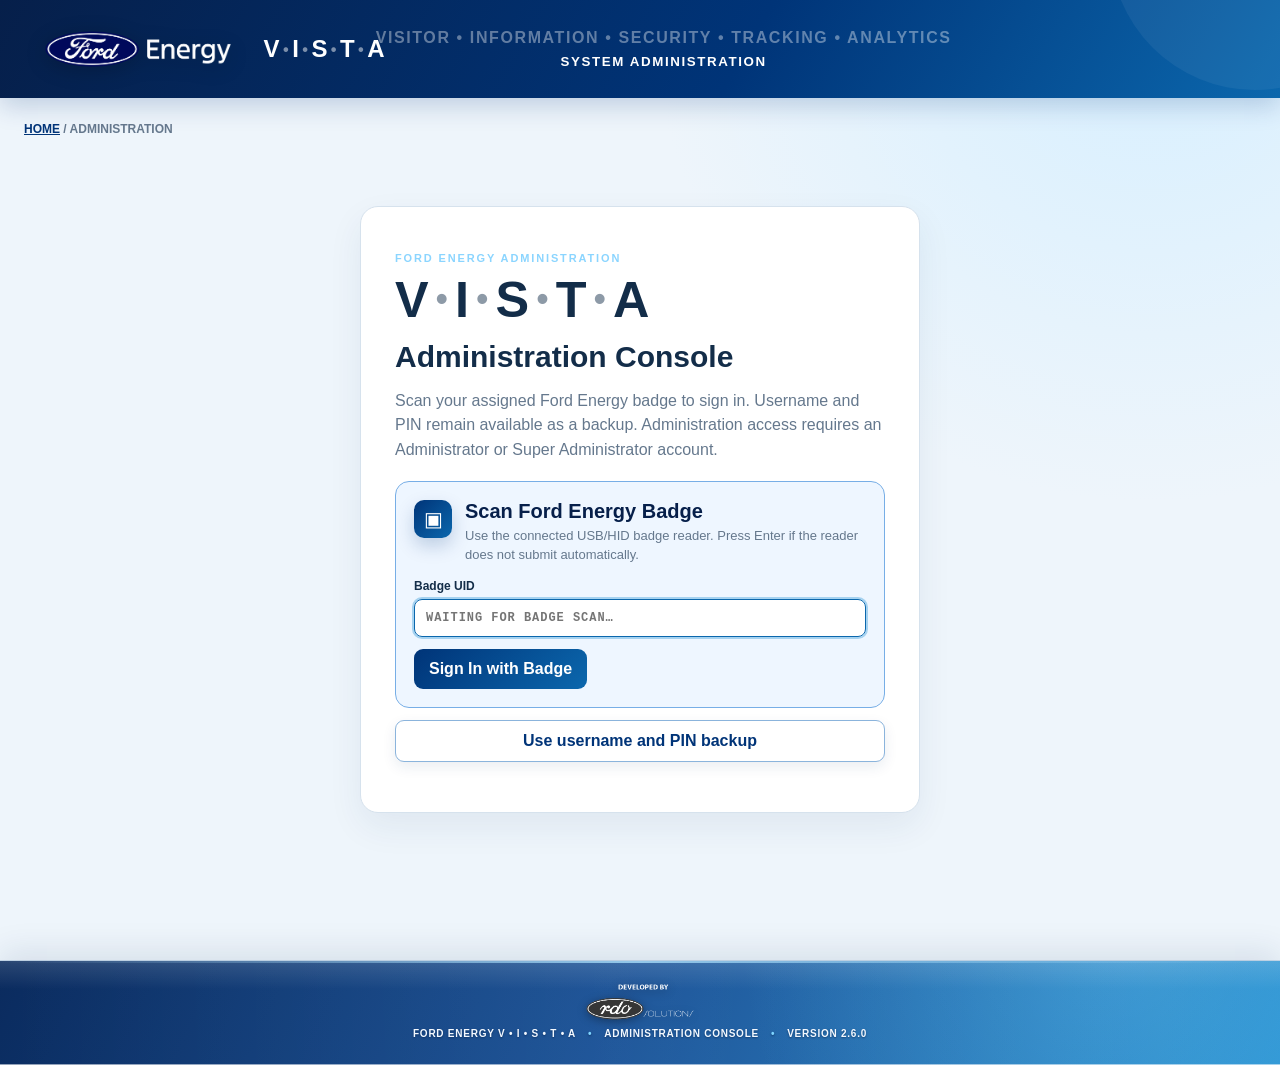
==== commit 523dae80: "feat: add sponsor leadership governance" ====
--- a/admin-console/index.html
+++ b/admin-console/index.html
@@ -105,6 +105,6 @@
 <dialog id="evDecisionDialog" class="ev-decision-dialog"><form method="dialog" id="evDecisionForm"><div class="dialog-head"><div><p class="eyebrow">EV CHARGING ACCESS</p><h2 id="evDecisionTitle">Review Request</h2></div><button id="evDecisionClose" type="button" class="close" aria-label="Close EV decision dialog">×</button></div><div id="evDecisionSummary" class="ev-decision-summary"></div><label>Decision comments<textarea id="evDecisionComments" maxlength="2000" placeholder="Optional for approval; required when denying the request."></textarea></label><div class="ev-decision-warning">The employee will receive the decision by email. Approved requests also trigger the configured Facilities notification and onboarding Badge UID lookup.</div><div class="dialog-actions"><button id="evDecisionCancel" type="button" class="secondary">Cancel</button><button id="evDecisionConfirm" type="submit">Confirm Decision</button></div><p id="evDecisionMsg" class="error"></p></form></dialog>
 <dialog id="broadcastImageDialog" class="broadcast-image-dialog"><div class="dialog-head"><h2 id="broadcastImageTitle">Alert image</h2><button id="broadcastImageClose" type="button" class="close" aria-label="Close alert image">×</button></div><div id="broadcastImageBody" class="broadcast-image-body"></div></dialog>
 <dialog id="adminDelegationDialog"><form method="dialog" id="adminDelegationForm"><div class="dialog-head"><div><p class="eyebrow">SPONSOR COVERAGE</p><h2>Create Delegated Approval Coverage</h2></div><button id="adminDelegationClose" type="button" class="close" aria-label="Close delegation dialog">×</button></div><div class="form-grid"><label>Primary sponsor<select id="adminDelegationSponsor" required></select></label><label>Delegate Sponsor or Approver<select id="adminDelegationDelegate" required></select></label><label>Coverage begins<input id="adminDelegationStart" type="datetime-local" required></label><label>Coverage ends<input id="adminDelegationEnd" type="datetime-local" required></label><label class="wide">Reason or out-of-office note<textarea id="adminDelegationReason" placeholder="Vacation, shift coverage, project support, or other reason"></textarea></label></div><div class="dialog-actions"><button id="adminDelegationCancel" type="button" class="secondary">Cancel</button><button id="adminDelegationSave" type="submit">Create Coverage</button></div><p id="adminDelegationMsg" class="error"></p></form></dialog>
-<dialog id="permanentBadgeDialog" class="permanent-badge-dialog"><form method="dialog" id="permanentBadgeForm"><div class="dialog-head"><div><p class="eyebrow">PERMANENT BADGE PROCESSING</p><h2 id="permanentBadgeDialogTitle">Update Badge Request</h2></div><button id="permanentBadgeDialogClose" type="button" class="close" aria-label="Close permanent badge request">×</button></div><div id="permanentBadgeDialogSummary" class="permanent-badge-dialog-summary"></div><div class="form-grid"><label>Status<select id="permanentBadgeProcessingStatus"><option>Authorized - Pending Security Processing</option><option>In Production</option><option>Issued</option><option>Closed</option><option>Cancelled</option></select></label><label>Issued badge number<input id="permanentBadgeNumber" placeholder="Required when marked Issued"></label><label class="wide">Issued badge UID<input id="permanentBadgeUid" placeholder="Scan or enter UID when available"></label><label class="wide">Processing notes<textarea id="permanentBadgeNotes" maxlength="2000" placeholder="Identity verification, access provisioning, production, pickup, or exception notes"></textarea></label></div><div class="dialog-actions"><button id="permanentBadgeDialogCancel" type="button" class="secondary">Cancel</button><button id="permanentBadgeSave" type="submit">Save Processing Status</button></div><p id="permanentBadgeDialogMsg" class="error"></p></form></dialog>
-<footer class="module-footer branded-module-footer"><img src="../shared/assets/ford-energy-bwrdo-footer.png" alt="BlueOval Rechargeable Battery Development Organization"><div><span>Ford Energy V • I • S • T • A</span><span>Administration Console</span><span>Version 2.5.6A</span></div></footer>
-<div id="toast" class="toast hidden"></div><script src="config.js?v=21101"></script><script src="app.js?v=25601"></script></body></html>
+<dialog id="permanentBadgeDialog" class="permanent-badge-dialog"><form method="dialog" id="permanentBadgeForm"><div class="dialog-head"><div><p class="eyebrow">PERMANENT BADGE PROCESSING</p><h2 id="permanentBadgeDialogTitle">Update Badge Request</h2></div><button id="permanentBadgeDialogClose" type="button" class="close" aria-label="Close permanent badge request">×</button></div><div id="permanentBadgeDialogSummary" class="permanent-badge-dialog-summary"></div><div class="form-grid"><label>Workflow stage<select id="permanentBadgeProcessingStatus"><option>Pending Security Review</option><option>Approved for Production</option><option>Returned for Correction</option><option>In Production</option><option>Ready for Pickup</option><option>Issued</option><option>Denied</option><option>Closed</option><option>Cancelled</option></select></label><label>Issued badge number<input id="permanentBadgeNumber" placeholder="Required when marked Issued"></label><label class="wide">Issued badge UID<input id="permanentBadgeUid" placeholder="Scan or enter UID when available"></label><label class="wide">Processing notes<textarea id="permanentBadgeNotes" maxlength="2000" placeholder="Identity verification, access approval, corrections, production, pickup, or exception notes"></textarea></label></div><div class="dialog-actions"><button id="permanentBadgeDialogCancel" type="button" class="secondary">Cancel</button><button id="permanentBadgeSave" type="submit">Save Stage &amp; Notify</button></div><p id="permanentBadgeDialogMsg" class="error"></p></form></dialog>
+<footer class="module-footer branded-module-footer"><img src="../shared/assets/ford-energy-bwrdo-footer.png" alt="BlueOval Rechargeable Battery Development Organization"><div><span>Ford Energy V • I • S • T • A</span><span>Administration Console</span><span>Version 2.6.0</span></div></footer>
+<div id="toast" class="toast hidden"></div><script src="config.js?v=21101"></script><script src="app.js?v=25601"></script><script src="leadership.js?v=26000"></script></body></html>
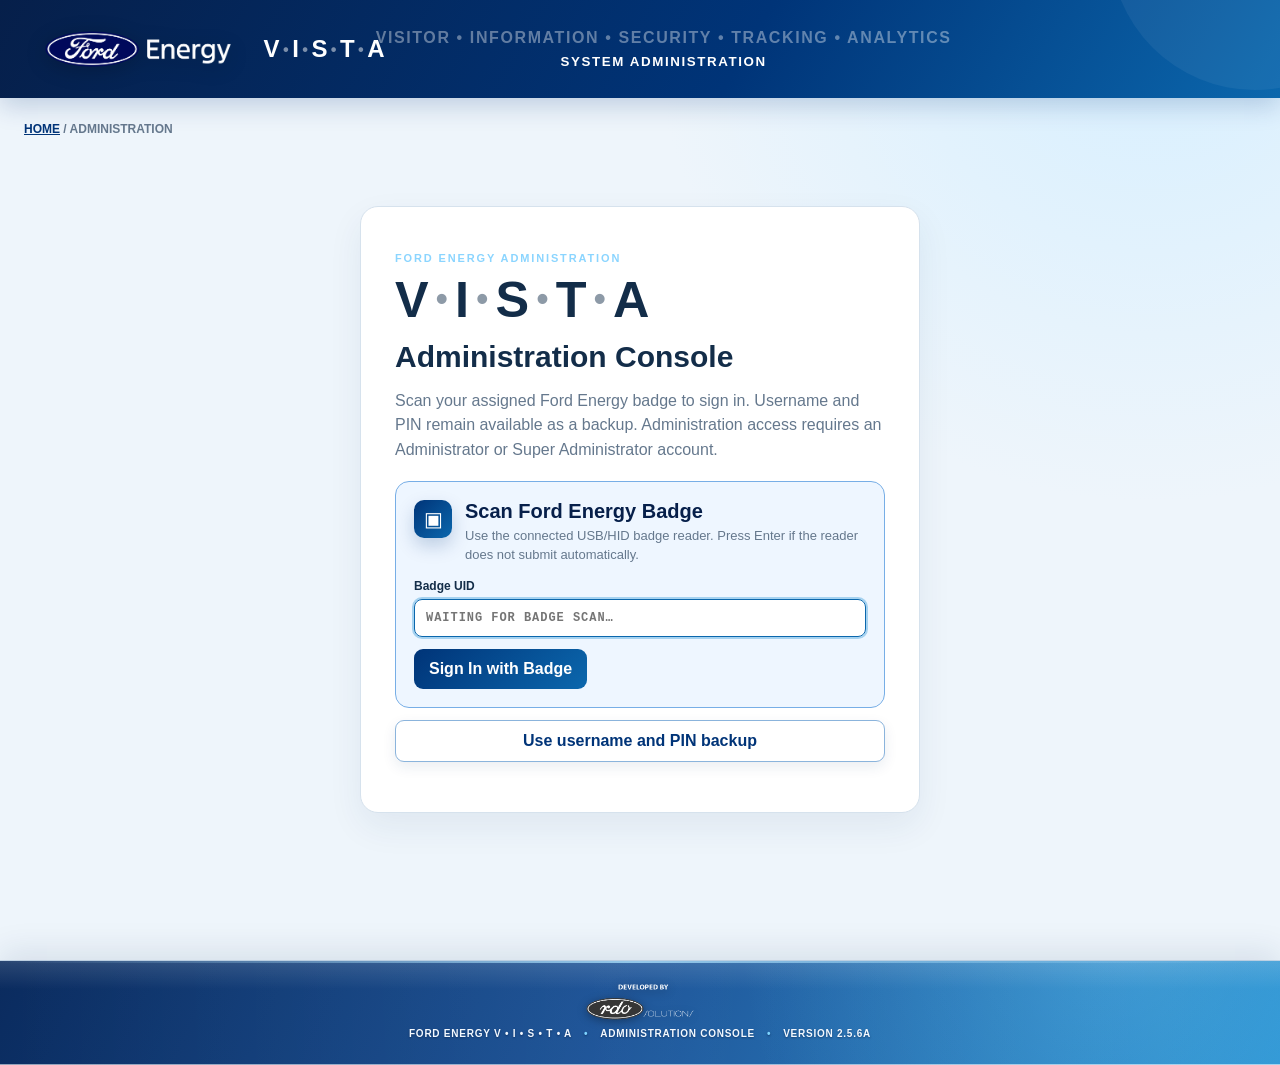
==== commit 9244dd76: "Merge branch 'main' of https://github.com/KYBlueOval/Ford-Energy-VISTA # Conflicts: #	public-registr" ====
--- a/admin-console/index.html
+++ b/admin-console/index.html
@@ -105,6 +105,6 @@
 <dialog id="evDecisionDialog" class="ev-decision-dialog"><form method="dialog" id="evDecisionForm"><div class="dialog-head"><div><p class="eyebrow">EV CHARGING ACCESS</p><h2 id="evDecisionTitle">Review Request</h2></div><button id="evDecisionClose" type="button" class="close" aria-label="Close EV decision dialog">×</button></div><div id="evDecisionSummary" class="ev-decision-summary"></div><label>Decision comments<textarea id="evDecisionComments" maxlength="2000" placeholder="Optional for approval; required when denying the request."></textarea></label><div class="ev-decision-warning">The employee will receive the decision by email. Approved requests also trigger the configured Facilities notification and onboarding Badge UID lookup.</div><div class="dialog-actions"><button id="evDecisionCancel" type="button" class="secondary">Cancel</button><button id="evDecisionConfirm" type="submit">Confirm Decision</button></div><p id="evDecisionMsg" class="error"></p></form></dialog>
 <dialog id="broadcastImageDialog" class="broadcast-image-dialog"><div class="dialog-head"><h2 id="broadcastImageTitle">Alert image</h2><button id="broadcastImageClose" type="button" class="close" aria-label="Close alert image">×</button></div><div id="broadcastImageBody" class="broadcast-image-body"></div></dialog>
 <dialog id="adminDelegationDialog"><form method="dialog" id="adminDelegationForm"><div class="dialog-head"><div><p class="eyebrow">SPONSOR COVERAGE</p><h2>Create Delegated Approval Coverage</h2></div><button id="adminDelegationClose" type="button" class="close" aria-label="Close delegation dialog">×</button></div><div class="form-grid"><label>Primary sponsor<select id="adminDelegationSponsor" required></select></label><label>Delegate Sponsor or Approver<select id="adminDelegationDelegate" required></select></label><label>Coverage begins<input id="adminDelegationStart" type="datetime-local" required></label><label>Coverage ends<input id="adminDelegationEnd" type="datetime-local" required></label><label class="wide">Reason or out-of-office note<textarea id="adminDelegationReason" placeholder="Vacation, shift coverage, project support, or other reason"></textarea></label></div><div class="dialog-actions"><button id="adminDelegationCancel" type="button" class="secondary">Cancel</button><button id="adminDelegationSave" type="submit">Create Coverage</button></div><p id="adminDelegationMsg" class="error"></p></form></dialog>
-<dialog id="permanentBadgeDialog" class="permanent-badge-dialog"><form method="dialog" id="permanentBadgeForm"><div class="dialog-head"><div><p class="eyebrow">PERMANENT BADGE PROCESSING</p><h2 id="permanentBadgeDialogTitle">Update Badge Request</h2></div><button id="permanentBadgeDialogClose" type="button" class="close" aria-label="Close permanent badge request">×</button></div><div id="permanentBadgeDialogSummary" class="permanent-badge-dialog-summary"></div><div class="form-grid"><label>Workflow stage<select id="permanentBadgeProcessingStatus"><option>Pending Security Review</option><option>Approved for Production</option><option>Returned for Correction</option><option>In Production</option><option>Ready for Pickup</option><option>Issued</option><option>Denied</option><option>Closed</option><option>Cancelled</option></select></label><label>Issued badge number<input id="permanentBadgeNumber" placeholder="Required when marked Issued"></label><label class="wide">Issued badge UID<input id="permanentBadgeUid" placeholder="Scan or enter UID when available"></label><label class="wide">Processing notes<textarea id="permanentBadgeNotes" maxlength="2000" placeholder="Identity verification, access approval, corrections, production, pickup, or exception notes"></textarea></label></div><div class="dialog-actions"><button id="permanentBadgeDialogCancel" type="button" class="secondary">Cancel</button><button id="permanentBadgeSave" type="submit">Save Stage &amp; Notify</button></div><p id="permanentBadgeDialogMsg" class="error"></p></form></dialog>
-<footer class="module-footer branded-module-footer"><img src="../shared/assets/ford-energy-bwrdo-footer.png" alt="BlueOval Rechargeable Battery Development Organization"><div><span>Ford Energy V • I • S • T • A</span><span>Administration Console</span><span>Version 2.6.0</span></div></footer>
-<div id="toast" class="toast hidden"></div><script src="config.js?v=21101"></script><script src="app.js?v=25601"></script><script src="leadership.js?v=26000"></script></body></html>
+<dialog id="permanentBadgeDialog" class="permanent-badge-dialog"><form method="dialog" id="permanentBadgeForm"><div class="dialog-head"><div><p class="eyebrow">PERMANENT BADGE PROCESSING</p><h2 id="permanentBadgeDialogTitle">Update Badge Request</h2></div><button id="permanentBadgeDialogClose" type="button" class="close" aria-label="Close permanent badge request">×</button></div><div id="permanentBadgeDialogSummary" class="permanent-badge-dialog-summary"></div><div class="form-grid"><label>Status<select id="permanentBadgeProcessingStatus"><option>Authorized - Pending Security Processing</option><option>In Production</option><option>Issued</option><option>Closed</option><option>Cancelled</option></select></label><label>Issued badge number<input id="permanentBadgeNumber" placeholder="Required when marked Issued"></label><label class="wide">Issued badge UID<input id="permanentBadgeUid" placeholder="Scan or enter UID when available"></label><label class="wide">Processing notes<textarea id="permanentBadgeNotes" maxlength="2000" placeholder="Identity verification, access provisioning, production, pickup, or exception notes"></textarea></label></div><div class="dialog-actions"><button id="permanentBadgeDialogCancel" type="button" class="secondary">Cancel</button><button id="permanentBadgeSave" type="submit">Save Processing Status</button></div><p id="permanentBadgeDialogMsg" class="error"></p></form></dialog>
+<footer class="module-footer branded-module-footer"><img src="../shared/assets/ford-energy-bwrdo-footer.png" alt="BlueOval Rechargeable Battery Development Organization"><div><span>Ford Energy V • I • S • T • A</span><span>Administration Console</span><span>Version 2.5.6A</span></div></footer>
+<div id="toast" class="toast hidden"></div><script src="config.js?v=21101"></script><script src="app.js?v=25601"></script></body></html>
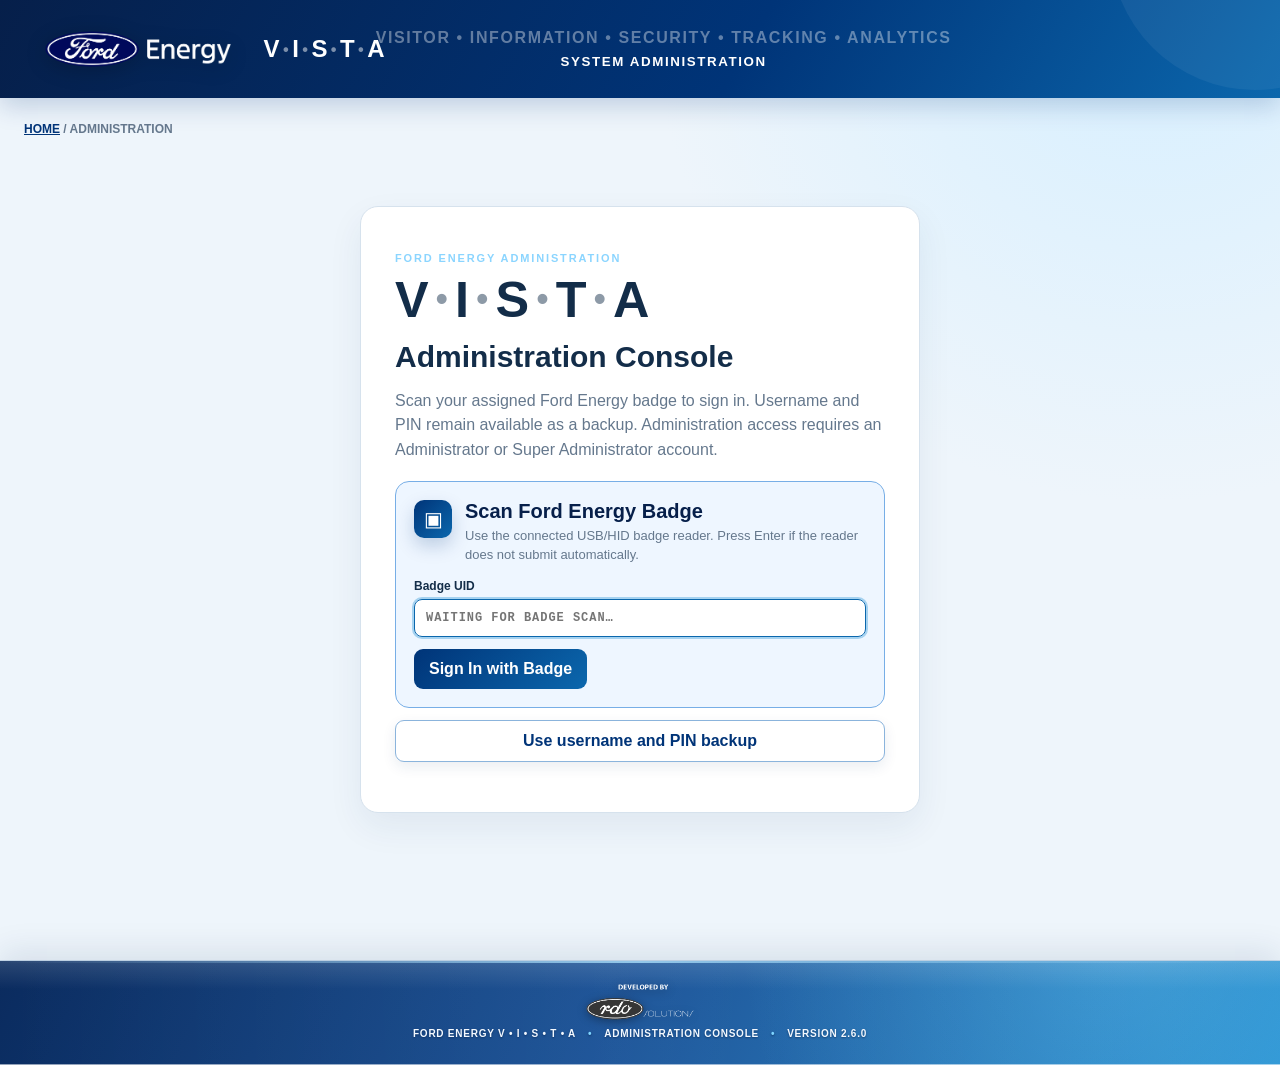
==== commit ff248294: "merge v2.6.0 sponsor leadership governance" ====
--- a/admin-console/index.html
+++ b/admin-console/index.html
@@ -105,6 +105,6 @@
 <dialog id="evDecisionDialog" class="ev-decision-dialog"><form method="dialog" id="evDecisionForm"><div class="dialog-head"><div><p class="eyebrow">EV CHARGING ACCESS</p><h2 id="evDecisionTitle">Review Request</h2></div><button id="evDecisionClose" type="button" class="close" aria-label="Close EV decision dialog">×</button></div><div id="evDecisionSummary" class="ev-decision-summary"></div><label>Decision comments<textarea id="evDecisionComments" maxlength="2000" placeholder="Optional for approval; required when denying the request."></textarea></label><div class="ev-decision-warning">The employee will receive the decision by email. Approved requests also trigger the configured Facilities notification and onboarding Badge UID lookup.</div><div class="dialog-actions"><button id="evDecisionCancel" type="button" class="secondary">Cancel</button><button id="evDecisionConfirm" type="submit">Confirm Decision</button></div><p id="evDecisionMsg" class="error"></p></form></dialog>
 <dialog id="broadcastImageDialog" class="broadcast-image-dialog"><div class="dialog-head"><h2 id="broadcastImageTitle">Alert image</h2><button id="broadcastImageClose" type="button" class="close" aria-label="Close alert image">×</button></div><div id="broadcastImageBody" class="broadcast-image-body"></div></dialog>
 <dialog id="adminDelegationDialog"><form method="dialog" id="adminDelegationForm"><div class="dialog-head"><div><p class="eyebrow">SPONSOR COVERAGE</p><h2>Create Delegated Approval Coverage</h2></div><button id="adminDelegationClose" type="button" class="close" aria-label="Close delegation dialog">×</button></div><div class="form-grid"><label>Primary sponsor<select id="adminDelegationSponsor" required></select></label><label>Delegate Sponsor or Approver<select id="adminDelegationDelegate" required></select></label><label>Coverage begins<input id="adminDelegationStart" type="datetime-local" required></label><label>Coverage ends<input id="adminDelegationEnd" type="datetime-local" required></label><label class="wide">Reason or out-of-office note<textarea id="adminDelegationReason" placeholder="Vacation, shift coverage, project support, or other reason"></textarea></label></div><div class="dialog-actions"><button id="adminDelegationCancel" type="button" class="secondary">Cancel</button><button id="adminDelegationSave" type="submit">Create Coverage</button></div><p id="adminDelegationMsg" class="error"></p></form></dialog>
-<dialog id="permanentBadgeDialog" class="permanent-badge-dialog"><form method="dialog" id="permanentBadgeForm"><div class="dialog-head"><div><p class="eyebrow">PERMANENT BADGE PROCESSING</p><h2 id="permanentBadgeDialogTitle">Update Badge Request</h2></div><button id="permanentBadgeDialogClose" type="button" class="close" aria-label="Close permanent badge request">×</button></div><div id="permanentBadgeDialogSummary" class="permanent-badge-dialog-summary"></div><div class="form-grid"><label>Status<select id="permanentBadgeProcessingStatus"><option>Authorized - Pending Security Processing</option><option>In Production</option><option>Issued</option><option>Closed</option><option>Cancelled</option></select></label><label>Issued badge number<input id="permanentBadgeNumber" placeholder="Required when marked Issued"></label><label class="wide">Issued badge UID<input id="permanentBadgeUid" placeholder="Scan or enter UID when available"></label><label class="wide">Processing notes<textarea id="permanentBadgeNotes" maxlength="2000" placeholder="Identity verification, access provisioning, production, pickup, or exception notes"></textarea></label></div><div class="dialog-actions"><button id="permanentBadgeDialogCancel" type="button" class="secondary">Cancel</button><button id="permanentBadgeSave" type="submit">Save Processing Status</button></div><p id="permanentBadgeDialogMsg" class="error"></p></form></dialog>
-<footer class="module-footer branded-module-footer"><img src="../shared/assets/ford-energy-bwrdo-footer.png" alt="BlueOval Rechargeable Battery Development Organization"><div><span>Ford Energy V • I • S • T • A</span><span>Administration Console</span><span>Version 2.5.6A</span></div></footer>
-<div id="toast" class="toast hidden"></div><script src="config.js?v=21101"></script><script src="app.js?v=25601"></script></body></html>
+<dialog id="permanentBadgeDialog" class="permanent-badge-dialog"><form method="dialog" id="permanentBadgeForm"><div class="dialog-head"><div><p class="eyebrow">PERMANENT BADGE PROCESSING</p><h2 id="permanentBadgeDialogTitle">Update Badge Request</h2></div><button id="permanentBadgeDialogClose" type="button" class="close" aria-label="Close permanent badge request">×</button></div><div id="permanentBadgeDialogSummary" class="permanent-badge-dialog-summary"></div><div class="form-grid"><label>Workflow stage<select id="permanentBadgeProcessingStatus"><option>Pending Security Review</option><option>Approved for Production</option><option>Returned for Correction</option><option>In Production</option><option>Ready for Pickup</option><option>Issued</option><option>Denied</option><option>Closed</option><option>Cancelled</option></select></label><label>Issued badge number<input id="permanentBadgeNumber" placeholder="Required when marked Issued"></label><label class="wide">Issued badge UID<input id="permanentBadgeUid" placeholder="Scan or enter UID when available"></label><label class="wide">Processing notes<textarea id="permanentBadgeNotes" maxlength="2000" placeholder="Identity verification, access approval, corrections, production, pickup, or exception notes"></textarea></label></div><div class="dialog-actions"><button id="permanentBadgeDialogCancel" type="button" class="secondary">Cancel</button><button id="permanentBadgeSave" type="submit">Save Stage &amp; Notify</button></div><p id="permanentBadgeDialogMsg" class="error"></p></form></dialog>
+<footer class="module-footer branded-module-footer"><img src="../shared/assets/ford-energy-bwrdo-footer.png" alt="BlueOval Rechargeable Battery Development Organization"><div><span>Ford Energy V • I • S • T • A</span><span>Administration Console</span><span>Version 2.6.0</span></div></footer>
+<div id="toast" class="toast hidden"></div><script src="config.js?v=21101"></script><script src="app.js?v=25601"></script><script src="leadership.js?v=26000"></script></body></html>
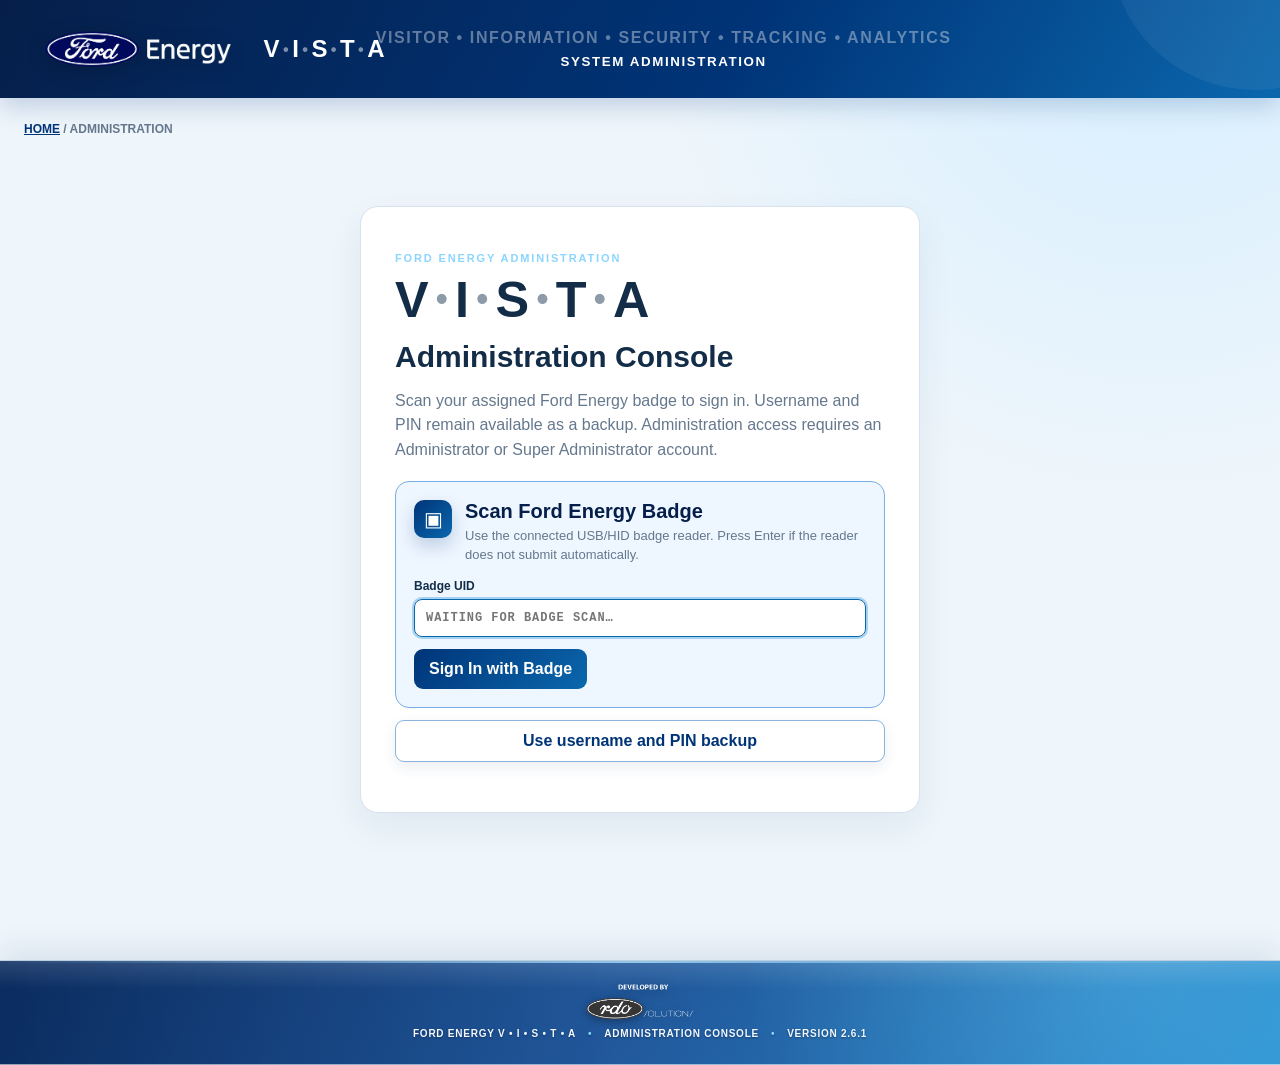
==== commit dff799ca: "feat: polish executive governance and responsibility views" ====
--- a/admin-console/index.html
+++ b/admin-console/index.html
@@ -1,6 +1,6 @@
 <!doctype html>
 <html lang="en"><head><meta charset="utf-8"><meta name="viewport" content="width=device-width,initial-scale=1"><title>V • I • S • T • A | Administration</title>
-<link rel="icon" href="../favicon.ico"><link rel="icon" type="image/png" sizes="32x32" href="../favicon-32x32.png"><link rel="apple-touch-icon" href="../apple-touch-icon.png"><link rel="manifest" href="../site.webmanifest"><link rel="stylesheet" href="styles.css?v=2.5.6"><link rel="stylesheet" href="sponsor-governance.css?v=25200"><link rel="stylesheet" href="permanent-badge.css?v=25600">
+<link rel="icon" href="../favicon.ico"><link rel="icon" type="image/png" sizes="32x32" href="../favicon-32x32.png"><link rel="apple-touch-icon" href="../apple-touch-icon.png"><link rel="manifest" href="../site.webmanifest"><link rel="stylesheet" href="styles.css?v=2.6.1"><link rel="stylesheet" href="sponsor-governance.css?v=25200"><link rel="stylesheet" href="permanent-badge.css?v=25600"><link rel="stylesheet" href="leadership.css?v=26100"><link rel="stylesheet" href="ev-decision.css?v=26100">
 <style>
   .vista-product-wordmark{
     display:inline-flex;
@@ -102,9 +102,9 @@
 <section id="workspaceActivity" class="card audit admin-workspace hidden" data-admin-workspace="activity" role="tabpanel" aria-labelledby="navActivity"><div class="section-head"><div><p class="eyebrow">AUDIT &amp; ACCOUNTABILITY</p><h2>Recent Administration Activity</h2></div><button id="auditRefresh">Refresh</button></div><div id="auditRows"></div></section></section></main>
 <dialog id="userDialog"><form method="dialog" id="userForm"><div class="dialog-head"><h2 id="dialogTitle">Add User</h2><button id="userDialogClose" type="button" class="close" aria-label="Close edit user dialog">×</button></div><input type="hidden" id="userId"><div class="form-grid"><label>Full name<input id="fullName" required></label><label>Employee ID<input id="employeeId"></label><label>Email<input id="email" type="email"></label><label>Username<input id="userName" required></label><label>Role<select id="role" required><option>Super Administrator</option><option>Admin</option><option>Security Supervisor</option><option>Security</option><option>FrontDesk</option><option>Sponsor</option><option>Approver</option><option>Reporting</option><option>Read Only</option></select></label><label>Department<input id="department"></label><label>Company<input id="company" value="Ford Energy"></label><label>Badge UID(s)<input id="badgeUid" placeholder="Multiple UIDs separated by :"></label><div class="photo-editor wide"><div class="photo-preview-wrap"><img id="userPhotoPreview" class="user-photo-preview hidden" alt="Badge photo preview"><div id="userPhotoPlaceholder" class="user-photo-placeholder">No badge photo</div></div><div class="photo-controls"><label>Badge photo<input id="userPhoto" type="file" accept="image/jpeg,image/png,image/webp" capture="user"></label><p>Upload the employee badge photograph. V • I • S • T • A will resize it and save it to the configured shared Google Drive folder.</p><button id="removePhotoBtn" class="secondary" type="button">Remove Photo</button></div></div><label class="wide">New PIN <input id="newPin" type="password" inputmode="numeric" placeholder="Required for new users; blank keeps existing PIN"></label><label class="wide">Notes<textarea id="notes"></textarea></label><label class="check wide"><input id="active" type="checkbox" checked> Active account</label></div><div class="dialog-actions"><button id="userDialogCancel" type="button" class="secondary">Cancel</button><button id="saveBtn" type="submit">Save User</button></div><p id="formMsg" class="error"></p></form></dialog>
 <dialog id="badgeDialog"><form method="dialog" id="badgeForm"><div class="dialog-head"><h2 id="badgeDialogTitle">Add Visitor Badge</h2><button id="badgeDialogClose" type="button" class="close" aria-label="Close badge dialog">×</button></div><div class="form-grid"><label>Badge number<input id="badgeNumber" required placeholder="Example: 0017"></label><label>Badge UID<input id="inventoryBadgeUid" required autocomplete="off" placeholder="Scan or enter UID"></label><label>Status<select id="inventoryBadgeStatus"><option>Available</option><option>Lost</option><option>Broken</option><option>Disabled</option></select></label><label class="wide">Notes<textarea id="badgeNotes" placeholder="Condition, storage location, or replacement notes"></textarea></label></div><div class="dialog-actions"><button id="badgeDialogCancel" type="button" class="secondary">Cancel</button><button id="saveBadgeBtn" type="submit">Save Badge</button></div><p id="badgeFormMsg" class="error"></p></form></dialog>
-<dialog id="evDecisionDialog" class="ev-decision-dialog"><form method="dialog" id="evDecisionForm"><div class="dialog-head"><div><p class="eyebrow">EV CHARGING ACCESS</p><h2 id="evDecisionTitle">Review Request</h2></div><button id="evDecisionClose" type="button" class="close" aria-label="Close EV decision dialog">×</button></div><div id="evDecisionSummary" class="ev-decision-summary"></div><label>Decision comments<textarea id="evDecisionComments" maxlength="2000" placeholder="Optional for approval; required when denying the request."></textarea></label><div class="ev-decision-warning">The employee will receive the decision by email. Approved requests also trigger the configured Facilities notification and onboarding Badge UID lookup.</div><div class="dialog-actions"><button id="evDecisionCancel" type="button" class="secondary">Cancel</button><button id="evDecisionConfirm" type="submit">Confirm Decision</button></div><p id="evDecisionMsg" class="error"></p></form></dialog>
+<dialog id="evDecisionDialog" class="ev-decision-dialog"><form method="dialog" id="evDecisionForm"><div class="ev-decision-hero"><div><p class="eyebrow">EV CHARGING ACCESS</p><h2 id="evDecisionTitle">Review Request</h2><p>Review the employee, vehicle, and manager record before recording the access decision.</p></div><button id="evDecisionClose" type="button" class="close" aria-label="Close EV decision dialog">×</button></div><div class="ev-decision-body"><div id="evDecisionSummary" class="ev-decision-summary"></div><label class="ev-decision-comments"><span>Decision comments</span><textarea id="evDecisionComments" maxlength="2000" placeholder="Optional for approval; required when denying the request."></textarea><small>Document restrictions, Facilities instructions, or the reason for denial.</small></label><div class="ev-decision-warning"><b>Automated notification workflow</b><span>The employee receives the decision by email. Approved requests also trigger the configured Facilities notification and onboarding Badge UID lookup.</span></div><p id="evDecisionMsg" class="error"></p></div><div class="dialog-actions ev-decision-actions"><button id="evDecisionCancel" type="button" class="secondary">Cancel</button><button id="evDecisionConfirm" type="submit">Confirm Decision</button></div></form></dialog>
 <dialog id="broadcastImageDialog" class="broadcast-image-dialog"><div class="dialog-head"><h2 id="broadcastImageTitle">Alert image</h2><button id="broadcastImageClose" type="button" class="close" aria-label="Close alert image">×</button></div><div id="broadcastImageBody" class="broadcast-image-body"></div></dialog>
 <dialog id="adminDelegationDialog"><form method="dialog" id="adminDelegationForm"><div class="dialog-head"><div><p class="eyebrow">SPONSOR COVERAGE</p><h2>Create Delegated Approval Coverage</h2></div><button id="adminDelegationClose" type="button" class="close" aria-label="Close delegation dialog">×</button></div><div class="form-grid"><label>Primary sponsor<select id="adminDelegationSponsor" required></select></label><label>Delegate Sponsor or Approver<select id="adminDelegationDelegate" required></select></label><label>Coverage begins<input id="adminDelegationStart" type="datetime-local" required></label><label>Coverage ends<input id="adminDelegationEnd" type="datetime-local" required></label><label class="wide">Reason or out-of-office note<textarea id="adminDelegationReason" placeholder="Vacation, shift coverage, project support, or other reason"></textarea></label></div><div class="dialog-actions"><button id="adminDelegationCancel" type="button" class="secondary">Cancel</button><button id="adminDelegationSave" type="submit">Create Coverage</button></div><p id="adminDelegationMsg" class="error"></p></form></dialog>
 <dialog id="permanentBadgeDialog" class="permanent-badge-dialog"><form method="dialog" id="permanentBadgeForm"><div class="dialog-head"><div><p class="eyebrow">PERMANENT BADGE PROCESSING</p><h2 id="permanentBadgeDialogTitle">Update Badge Request</h2></div><button id="permanentBadgeDialogClose" type="button" class="close" aria-label="Close permanent badge request">×</button></div><div id="permanentBadgeDialogSummary" class="permanent-badge-dialog-summary"></div><div class="form-grid"><label>Workflow stage<select id="permanentBadgeProcessingStatus"><option>Pending Security Review</option><option>Approved for Production</option><option>Returned for Correction</option><option>In Production</option><option>Ready for Pickup</option><option>Issued</option><option>Denied</option><option>Closed</option><option>Cancelled</option></select></label><label>Issued badge number<input id="permanentBadgeNumber" placeholder="Required when marked Issued"></label><label class="wide">Issued badge UID<input id="permanentBadgeUid" placeholder="Scan or enter UID when available"></label><label class="wide">Processing notes<textarea id="permanentBadgeNotes" maxlength="2000" placeholder="Identity verification, access approval, corrections, production, pickup, or exception notes"></textarea></label></div><div class="dialog-actions"><button id="permanentBadgeDialogCancel" type="button" class="secondary">Cancel</button><button id="permanentBadgeSave" type="submit">Save Stage &amp; Notify</button></div><p id="permanentBadgeDialogMsg" class="error"></p></form></dialog>
-<footer class="module-footer branded-module-footer"><img src="../shared/assets/ford-energy-bwrdo-footer.png" alt="BlueOval Rechargeable Battery Development Organization"><div><span>Ford Energy V • I • S • T • A</span><span>Administration Console</span><span>Version 2.6.0</span></div></footer>
-<div id="toast" class="toast hidden"></div><script src="config.js?v=21101"></script><script src="app.js?v=25601"></script><script src="leadership.js?v=26000"></script></body></html>
+<footer class="module-footer branded-module-footer"><img src="../shared/assets/ford-energy-bwrdo-footer.png" alt="BlueOval Rechargeable Battery Development Organization"><div><span>Ford Energy V • I • S • T • A</span><span>Administration Console</span><span>Version 2.6.1</span></div></footer>
+<div id="toast" class="toast hidden"></div><script src="config.js?v=21101"></script><script src="app.js?v=26100"></script><script src="leadership.js?v=26100"></script></body></html>
--- a/admin-console/leadership.css
+++ b/admin-console/leadership.css
@@ -0,0 +1,9 @@
+.sponsor-leadership-admin{position:relative;isolation:isolate;margin-top:18px;padding:0!important;overflow:hidden;border:1px solid #8fbce0!important;border-radius:22px!important;background:linear-gradient(145deg,#f9fcff 0%,#eaf5ff 56%,#dceeff 100%)!important;box-shadow:0 22px 48px rgba(0,52,120,.16),0 4px 12px rgba(0,52,120,.08),inset 0 1px 0 #fff!important}.sponsor-leadership-admin::before{content:"";position:absolute;z-index:-1;right:-120px;top:-175px;width:480px;height:480px;border:68px solid rgba(85,177,238,.14);border-radius:50%;box-shadow:0 0 0 44px rgba(0,72,150,.06)}
+.leadership-admin-hero{display:grid;grid-template-columns:minmax(0,1fr) auto;gap:24px;padding:28px 30px;color:#fff;background:linear-gradient(120deg,#062d66 0%,#084b91 55%,#167fc1 100%);box-shadow:inset 0 1px 0 rgba(255,255,255,.28),0 12px 26px rgba(0,52,120,.18)}.leadership-admin-kicker{display:flex;align-items:center;gap:9px;margin:0 0 7px;font-size:10px;font-weight:900;letter-spacing:.16em;color:#8ed4ff}.leadership-admin-kicker::before{content:"";width:28px;height:3px;border-radius:999px;background:linear-gradient(90deg,#ff7a00,#ffb15e);box-shadow:0 2px 7px rgba(255,122,0,.42)}.leadership-admin-hero h2{margin:0 0 8px;font-size:clamp(25px,3vw,36px);line-height:1.05;color:#fff;text-shadow:0 2px 4px rgba(0,24,60,.28)}.leadership-admin-hero p:last-child{max-width:720px;margin:0;color:#d9ecfb;line-height:1.55}.leadership-admin-actions{display:flex;align-items:center;gap:10px}
+.leadership-admin-actions button,.leadership-workflow-cta,.leadership-admin-row button{min-height:44px;border:1px solid rgba(255,255,255,.26);border-radius:12px;padding:11px 17px;font-weight:900;cursor:pointer;transition:transform .16s ease,box-shadow .16s ease,filter .16s ease}.leadership-admin-actions button:hover,.leadership-workflow-cta:hover,.leadership-admin-row button:hover{transform:translateY(-2px);filter:brightness(1.05)}.leadership-admin-actions .secondary{background:rgba(255,255,255,.12)!important;color:#fff!important;box-shadow:inset 0 1px 0 rgba(255,255,255,.3)}.leadership-admin-actions #addSponsorLeadership{background:linear-gradient(145deg,#fff,#e8f4ff)!important;color:#063b79!important;box-shadow:0 9px 20px rgba(0,20,58,.24),inset 0 1px 0 #fff}
+.leadership-admin-body{padding:24px 28px 28px}.leadership-workflow{display:grid;grid-template-columns:repeat(3,minmax(0,1fr));gap:12px;margin-bottom:20px}.leadership-workflow article{position:relative;min-height:118px;padding:17px 17px 16px 62px;border:1px solid #c2d9eb;border-radius:16px;background:linear-gradient(145deg,rgba(255,255,255,.98),rgba(238,247,255,.96));box-shadow:0 9px 20px rgba(0,52,120,.08),inset 0 1px 0 #fff}.leadership-workflow i{position:absolute;left:16px;top:16px;display:grid;place-items:center;width:34px;height:34px;border-radius:11px;background:linear-gradient(145deg,#1786d0,#063b79);color:#fff;font-style:normal;font-weight:900;box-shadow:0 7px 14px rgba(0,52,120,.22),inset 0 1px 0 rgba(255,255,255,.38)}.leadership-workflow b,.leadership-workflow span{display:block}.leadership-workflow b{color:#102b4e;font-size:14px}.leadership-workflow span{margin-top:5px;color:#5e748b;font-size:11px;line-height:1.45}
+.leadership-workflow-footer{display:flex;justify-content:space-between;align-items:center;gap:18px;margin:2px 0 18px;padding:14px 16px;border:1px solid #b9d6eb;border-radius:14px;background:rgba(255,255,255,.74)}.leadership-workflow-footer p{margin:0;color:#526b83;font-size:11px;line-height:1.45}.leadership-workflow-footer strong{color:#0b3f79}.leadership-workflow-cta{display:inline-flex;align-items:center;justify-content:center;white-space:nowrap;text-decoration:none;background:linear-gradient(145deg,#167fc1,#063b79);color:#fff;box-shadow:0 8px 18px rgba(0,52,120,.22),inset 0 1px 0 rgba(255,255,255,.34)}
+.leadership-admin-section-head{display:flex;align-items:end;justify-content:space-between;gap:12px;margin:6px 0 12px}.leadership-admin-section-head h3{margin:0;color:#132d4d;font-size:18px}.leadership-admin-section-head span{color:#60778e;font-size:10px;font-weight:800;text-transform:uppercase;letter-spacing:.08em}.leadership-admin-rows{display:grid;gap:11px}.leadership-admin-row{display:grid;grid-template-columns:minmax(0,1fr) auto;gap:16px;align-items:center;padding:17px 18px;border:1px solid #bfd7e9;border-radius:15px;background:linear-gradient(145deg,#fff,#eef7ff);box-shadow:0 8px 18px rgba(0,52,120,.07),inset 0 1px 0 #fff}.leadership-admin-row-main{display:grid;grid-template-columns:auto minmax(0,1fr);gap:13px;align-items:center}.leadership-level-badge{display:grid;place-items:center;min-width:58px;height:45px;padding:0 9px;border-radius:12px;background:linear-gradient(145deg,#123f7c,#0874b8);color:#fff;font-size:11px;font-weight:900;box-shadow:0 6px 14px rgba(0,52,120,.2),inset 0 1px 0 rgba(255,255,255,.34)}.leadership-admin-row h3{margin:0 0 4px;color:#112c4d;font-size:15px}.leadership-admin-row p,.leadership-admin-row small{display:block;margin:0;color:#60758b;line-height:1.4}.leadership-admin-row small{margin-top:4px}.leadership-admin-row button{background:#fff!important;color:#164c83!important;border-color:#b8d0e3!important;box-shadow:0 5px 12px rgba(0,52,120,.08)}
+.leadership-empty{display:grid;grid-template-columns:auto minmax(0,1fr) auto;align-items:center;gap:16px;padding:20px;border:1px dashed #94bddc;border-radius:16px;background:linear-gradient(145deg,rgba(255,255,255,.94),rgba(231,244,255,.9))}.leadership-empty-icon{display:grid;place-items:center;width:48px;height:48px;border-radius:15px;background:linear-gradient(145deg,#e9f5ff,#cce7fb);color:#07589d;font-size:24px;box-shadow:inset 0 1px 0 #fff,0 7px 14px rgba(0,52,120,.09)}.leadership-empty h3{margin:0 0 4px;color:#153252}.leadership-empty p{margin:0;color:#60768c;font-size:11px}.leadership-empty button{min-height:42px;border:0;border-radius:11px;padding:10px 15px;background:linear-gradient(145deg,#167fc1,#063b79);color:#fff;font-weight:900;box-shadow:0 8px 18px rgba(0,52,120,.2),inset 0 1px 0 rgba(255,255,255,.35);cursor:pointer}
+#sponsorLeadershipDialog{width:min(760px,calc(100vw - 32px));border:1px solid #a9c9e1;border-radius:20px;padding:0;box-shadow:0 28px 70px rgba(0,35,80,.34)}#sponsorLeadershipDialog::backdrop{background:rgba(4,25,55,.62);backdrop-filter:blur(4px)}#sponsorLeadershipDialog form{padding:25px;background:linear-gradient(145deg,#fff,#edf7ff)}
+@media(max-width:920px){.leadership-admin-hero{grid-template-columns:1fr}.leadership-admin-actions{flex-wrap:wrap}.leadership-workflow{grid-template-columns:1fr}.leadership-workflow article{min-height:0}.leadership-workflow-footer{align-items:stretch;flex-direction:column}.leadership-workflow-cta{width:100%}}@media(max-width:620px){.leadership-admin-hero,.leadership-admin-body{padding:20px}.leadership-admin-actions{display:grid}.leadership-admin-actions button{width:100%}.leadership-admin-row,.leadership-empty{grid-template-columns:1fr}.leadership-admin-row button,.leadership-empty button{width:100%}}
--- a/admin-console/ev-decision.css
+++ b/admin-console/ev-decision.css
@@ -0,0 +1,2 @@
+.ev-decision-dialog{width:min(780px,calc(100vw - 32px))!important;max-height:min(90vh,820px);padding:0!important;overflow:auto;border:1px solid #8eb8d8!important;border-radius:22px!important;background:#f6fbff;box-shadow:0 30px 76px rgba(0,31,73,.38),0 8px 20px rgba(0,52,120,.18)!important}.ev-decision-dialog::backdrop{background:rgba(4,25,55,.64);backdrop-filter:blur(5px)}.ev-decision-dialog form{display:block;padding:0!important}.ev-decision-hero{display:flex;align-items:flex-start;justify-content:space-between;gap:20px;padding:25px 27px;color:#fff;background:linear-gradient(120deg,#062e69,#0b579c 58%,#1786c8);box-shadow:inset 0 1px 0 rgba(255,255,255,.32),0 10px 24px rgba(0,52,120,.2)}.ev-decision-hero .eyebrow{margin:0 0 6px;color:#82d1ff}.ev-decision-hero h2{margin:0 0 6px;color:#fff;font-size:27px;text-shadow:0 2px 4px rgba(0,25,60,.25)}.ev-decision-hero p:last-child{margin:0;color:#dceefe;font-size:12px}.ev-decision-hero .close{flex:0 0 auto;border:1px solid rgba(255,255,255,.3)!important;background:rgba(255,255,255,.13)!important;color:#fff!important;box-shadow:inset 0 1px 0 rgba(255,255,255,.3)}.ev-decision-body{padding:22px 26px 20px}.ev-decision-summary{display:grid!important;grid-template-columns:repeat(2,minmax(0,1fr))!important;gap:10px!important;margin:0 0 19px!important}.ev-decision-summary>div{min-width:0;padding:13px 14px!important;border:1px solid #d5e4ef;border-radius:12px!important;background:linear-gradient(145deg,#fff,#edf5fb)!important;box-shadow:0 5px 12px rgba(0,52,120,.055),inset 0 1px 0 #fff}.ev-decision-summary>div:last-child:nth-child(odd){grid-column:1/-1}.ev-decision-summary b{margin-bottom:5px!important;color:#60778e!important;font-size:9px!important;letter-spacing:.06em}.ev-decision-summary span{overflow-wrap:anywhere;color:#152f4e;font-size:14px;font-weight:750}.ev-decision-comments{display:grid!important;gap:7px!important;width:100%;font-weight:850;color:#132e4d}.ev-decision-comments textarea{display:block!important;width:100%!important;min-height:112px!important;box-sizing:border-box!important;margin:0!important;padding:13px 14px!important;resize:vertical;border:1px solid #a9c4d9!important;border-radius:12px!important;background:#fff!important;line-height:1.45;box-shadow:inset 0 2px 5px rgba(0,52,120,.045)}.ev-decision-comments textarea:focus{outline:3px solid rgba(36,141,210,.18);border-color:#197dc0!important}.ev-decision-comments small{color:#71869a;font-size:10px;font-weight:600}.ev-decision-warning{display:grid;grid-template-columns:auto 1fr;gap:4px 13px;margin:18px 0 0!important;padding:15px 17px!important;border:1px solid #f2bd7e;border-left:5px solid #f07822!important;border-radius:12px!important;background:linear-gradient(145deg,#fff9f0,#fff0dc)!important;box-shadow:0 7px 14px rgba(170,91,0,.07)}.ev-decision-warning::before{content:"i";grid-row:1/3;display:grid;place-items:center;width:29px;height:29px;border-radius:9px;background:linear-gradient(145deg,#ff983d,#d86500);color:#fff;font-weight:900;box-shadow:0 5px 10px rgba(173,82,0,.2)}.ev-decision-warning b{color:#6f3e0b}.ev-decision-warning span{color:#765126;font-size:11px;line-height:1.45}.ev-decision-actions{display:flex!important;justify-content:flex-end!important;gap:10px!important;margin:0!important;padding:17px 26px 20px!important;border-top:1px solid #d5e4ef;background:linear-gradient(180deg,#f4f9fd,#e8f3fb)}.ev-decision-actions button{min-height:46px!important;border-radius:12px!important;padding:11px 20px!important;font-weight:900!important}.ev-decision-actions #evDecisionConfirm{min-width:180px;background:linear-gradient(145deg,#177ec2,#07417f);box-shadow:0 9px 18px rgba(0,52,120,.23),inset 0 1px 0 rgba(255,255,255,.36)}#evDecisionMsg{margin:12px 0 0}
+@media(max-width:620px){.ev-decision-hero,.ev-decision-body{padding:19px}.ev-decision-summary{grid-template-columns:1fr!important}.ev-decision-summary>div{grid-column:auto!important}.ev-decision-actions{display:grid!important;padding:15px 19px!important}.ev-decision-actions button{width:100%}.ev-decision-warning{grid-template-columns:1fr}.ev-decision-warning::before{grid-row:auto}}
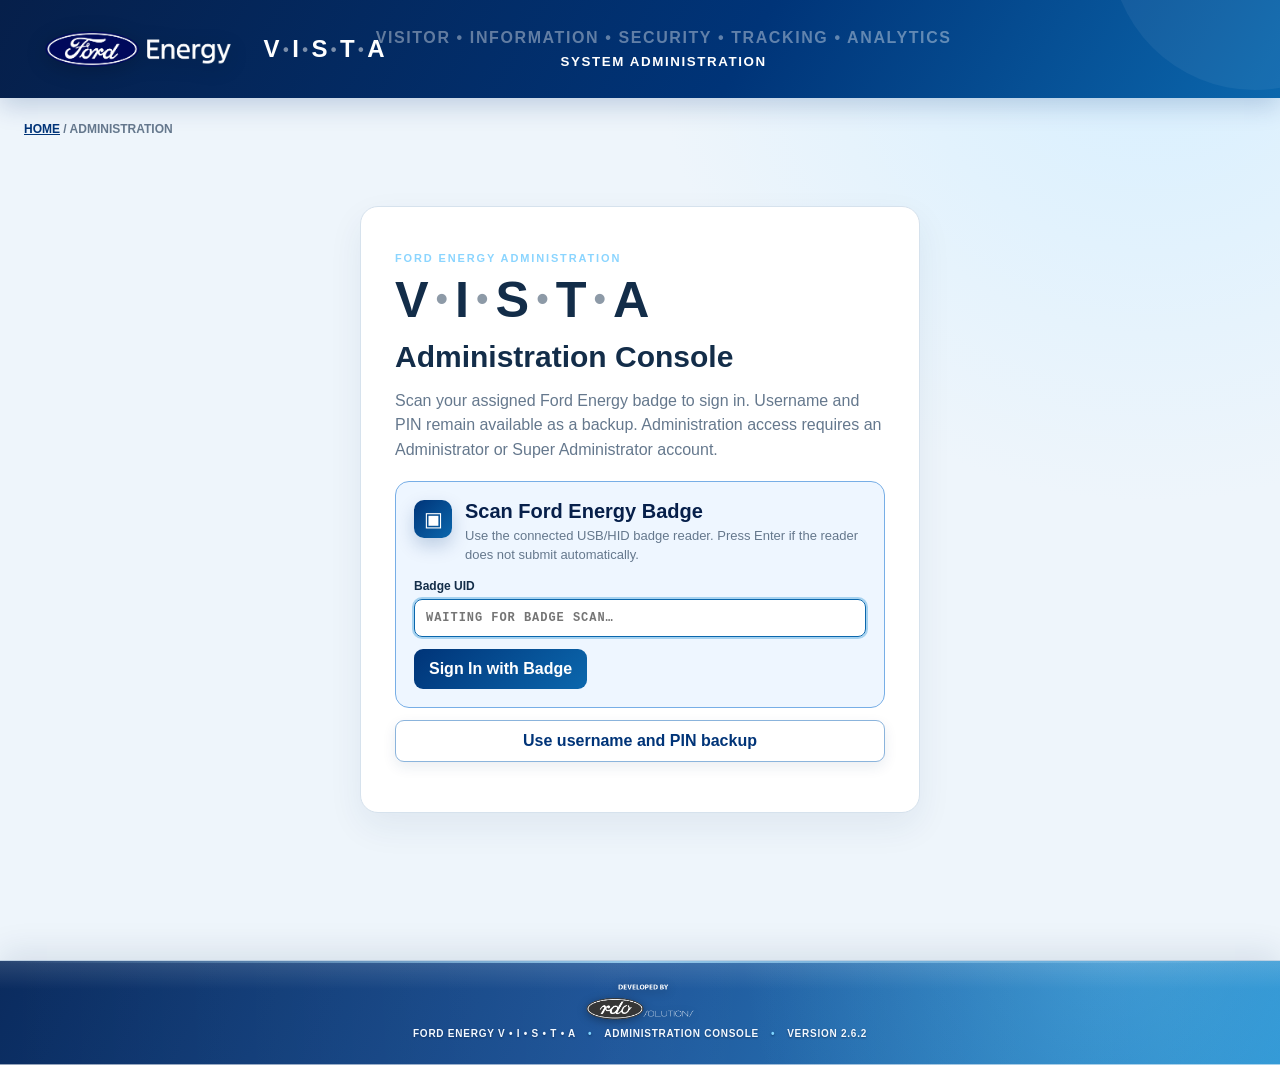
==== commit 6dbcffec: "feat: set 14-day notice and clarify visitor responsibility" ====
--- a/admin-console/index.html
+++ b/admin-console/index.html
@@ -106,5 +106,5 @@
 <dialog id="broadcastImageDialog" class="broadcast-image-dialog"><div class="dialog-head"><h2 id="broadcastImageTitle">Alert image</h2><button id="broadcastImageClose" type="button" class="close" aria-label="Close alert image">×</button></div><div id="broadcastImageBody" class="broadcast-image-body"></div></dialog>
 <dialog id="adminDelegationDialog"><form method="dialog" id="adminDelegationForm"><div class="dialog-head"><div><p class="eyebrow">SPONSOR COVERAGE</p><h2>Create Delegated Approval Coverage</h2></div><button id="adminDelegationClose" type="button" class="close" aria-label="Close delegation dialog">×</button></div><div class="form-grid"><label>Primary sponsor<select id="adminDelegationSponsor" required></select></label><label>Delegate Sponsor or Approver<select id="adminDelegationDelegate" required></select></label><label>Coverage begins<input id="adminDelegationStart" type="datetime-local" required></label><label>Coverage ends<input id="adminDelegationEnd" type="datetime-local" required></label><label class="wide">Reason or out-of-office note<textarea id="adminDelegationReason" placeholder="Vacation, shift coverage, project support, or other reason"></textarea></label></div><div class="dialog-actions"><button id="adminDelegationCancel" type="button" class="secondary">Cancel</button><button id="adminDelegationSave" type="submit">Create Coverage</button></div><p id="adminDelegationMsg" class="error"></p></form></dialog>
 <dialog id="permanentBadgeDialog" class="permanent-badge-dialog"><form method="dialog" id="permanentBadgeForm"><div class="dialog-head"><div><p class="eyebrow">PERMANENT BADGE PROCESSING</p><h2 id="permanentBadgeDialogTitle">Update Badge Request</h2></div><button id="permanentBadgeDialogClose" type="button" class="close" aria-label="Close permanent badge request">×</button></div><div id="permanentBadgeDialogSummary" class="permanent-badge-dialog-summary"></div><div class="form-grid"><label>Workflow stage<select id="permanentBadgeProcessingStatus"><option>Pending Security Review</option><option>Approved for Production</option><option>Returned for Correction</option><option>In Production</option><option>Ready for Pickup</option><option>Issued</option><option>Denied</option><option>Closed</option><option>Cancelled</option></select></label><label>Issued badge number<input id="permanentBadgeNumber" placeholder="Required when marked Issued"></label><label class="wide">Issued badge UID<input id="permanentBadgeUid" placeholder="Scan or enter UID when available"></label><label class="wide">Processing notes<textarea id="permanentBadgeNotes" maxlength="2000" placeholder="Identity verification, access approval, corrections, production, pickup, or exception notes"></textarea></label></div><div class="dialog-actions"><button id="permanentBadgeDialogCancel" type="button" class="secondary">Cancel</button><button id="permanentBadgeSave" type="submit">Save Stage &amp; Notify</button></div><p id="permanentBadgeDialogMsg" class="error"></p></form></dialog>
-<footer class="module-footer branded-module-footer"><img src="../shared/assets/ford-energy-bwrdo-footer.png" alt="BlueOval Rechargeable Battery Development Organization"><div><span>Ford Energy V • I • S • T • A</span><span>Administration Console</span><span>Version 2.6.1</span></div></footer>
+<footer class="module-footer branded-module-footer"><img src="../shared/assets/ford-energy-bwrdo-footer.png" alt="BlueOval Rechargeable Battery Development Organization"><div><span>Ford Energy V • I • S • T • A</span><span>Administration Console</span><span>Version 2.6.2</span></div></footer>
 <div id="toast" class="toast hidden"></div><script src="config.js?v=21101"></script><script src="app.js?v=26100"></script><script src="leadership.js?v=26100"></script></body></html>
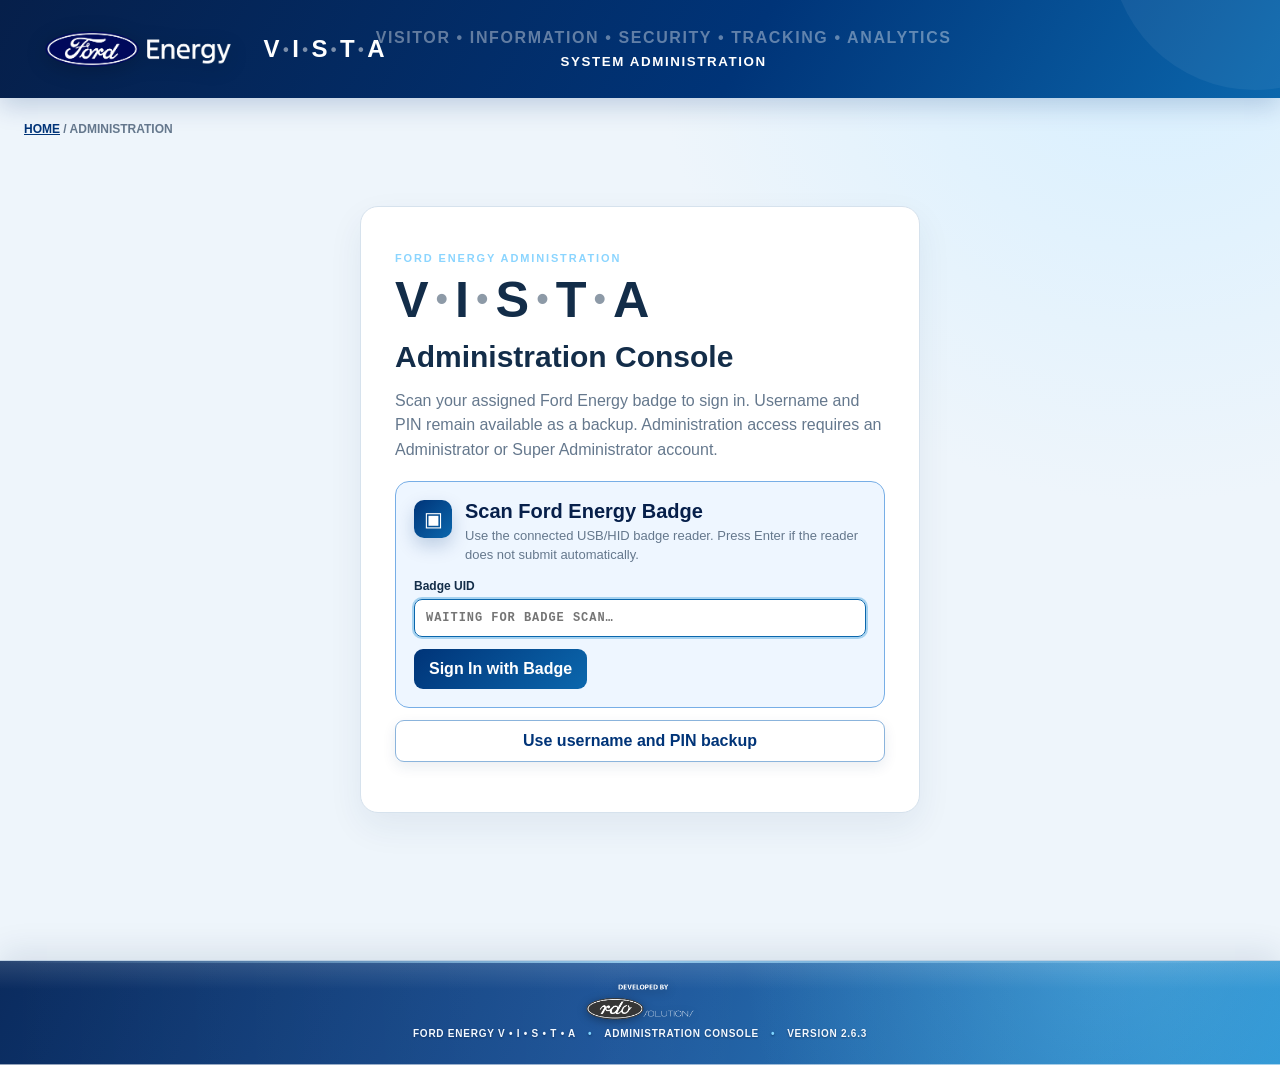
==== commit ca40d49f: "feat: govern 90-day recurring visitor terms" ====
--- a/admin-console/index.html
+++ b/admin-console/index.html
@@ -106,5 +106,5 @@
 <dialog id="broadcastImageDialog" class="broadcast-image-dialog"><div class="dialog-head"><h2 id="broadcastImageTitle">Alert image</h2><button id="broadcastImageClose" type="button" class="close" aria-label="Close alert image">×</button></div><div id="broadcastImageBody" class="broadcast-image-body"></div></dialog>
 <dialog id="adminDelegationDialog"><form method="dialog" id="adminDelegationForm"><div class="dialog-head"><div><p class="eyebrow">SPONSOR COVERAGE</p><h2>Create Delegated Approval Coverage</h2></div><button id="adminDelegationClose" type="button" class="close" aria-label="Close delegation dialog">×</button></div><div class="form-grid"><label>Primary sponsor<select id="adminDelegationSponsor" required></select></label><label>Delegate Sponsor or Approver<select id="adminDelegationDelegate" required></select></label><label>Coverage begins<input id="adminDelegationStart" type="datetime-local" required></label><label>Coverage ends<input id="adminDelegationEnd" type="datetime-local" required></label><label class="wide">Reason or out-of-office note<textarea id="adminDelegationReason" placeholder="Vacation, shift coverage, project support, or other reason"></textarea></label></div><div class="dialog-actions"><button id="adminDelegationCancel" type="button" class="secondary">Cancel</button><button id="adminDelegationSave" type="submit">Create Coverage</button></div><p id="adminDelegationMsg" class="error"></p></form></dialog>
 <dialog id="permanentBadgeDialog" class="permanent-badge-dialog"><form method="dialog" id="permanentBadgeForm"><div class="dialog-head"><div><p class="eyebrow">PERMANENT BADGE PROCESSING</p><h2 id="permanentBadgeDialogTitle">Update Badge Request</h2></div><button id="permanentBadgeDialogClose" type="button" class="close" aria-label="Close permanent badge request">×</button></div><div id="permanentBadgeDialogSummary" class="permanent-badge-dialog-summary"></div><div class="form-grid"><label>Workflow stage<select id="permanentBadgeProcessingStatus"><option>Pending Security Review</option><option>Approved for Production</option><option>Returned for Correction</option><option>In Production</option><option>Ready for Pickup</option><option>Issued</option><option>Denied</option><option>Closed</option><option>Cancelled</option></select></label><label>Issued badge number<input id="permanentBadgeNumber" placeholder="Required when marked Issued"></label><label class="wide">Issued badge UID<input id="permanentBadgeUid" placeholder="Scan or enter UID when available"></label><label class="wide">Processing notes<textarea id="permanentBadgeNotes" maxlength="2000" placeholder="Identity verification, access approval, corrections, production, pickup, or exception notes"></textarea></label></div><div class="dialog-actions"><button id="permanentBadgeDialogCancel" type="button" class="secondary">Cancel</button><button id="permanentBadgeSave" type="submit">Save Stage &amp; Notify</button></div><p id="permanentBadgeDialogMsg" class="error"></p></form></dialog>
-<footer class="module-footer branded-module-footer"><img src="../shared/assets/ford-energy-bwrdo-footer.png" alt="BlueOval Rechargeable Battery Development Organization"><div><span>Ford Energy V • I • S • T • A</span><span>Administration Console</span><span>Version 2.6.2</span></div></footer>
+<footer class="module-footer branded-module-footer"><img src="../shared/assets/ford-energy-bwrdo-footer.png" alt="BlueOval Rechargeable Battery Development Organization"><div><span>Ford Energy V • I • S • T • A</span><span>Administration Console</span><span>Version 2.6.3</span></div></footer>
 <div id="toast" class="toast hidden"></div><script src="config.js?v=21101"></script><script src="app.js?v=26100"></script><script src="leadership.js?v=26100"></script></body></html>
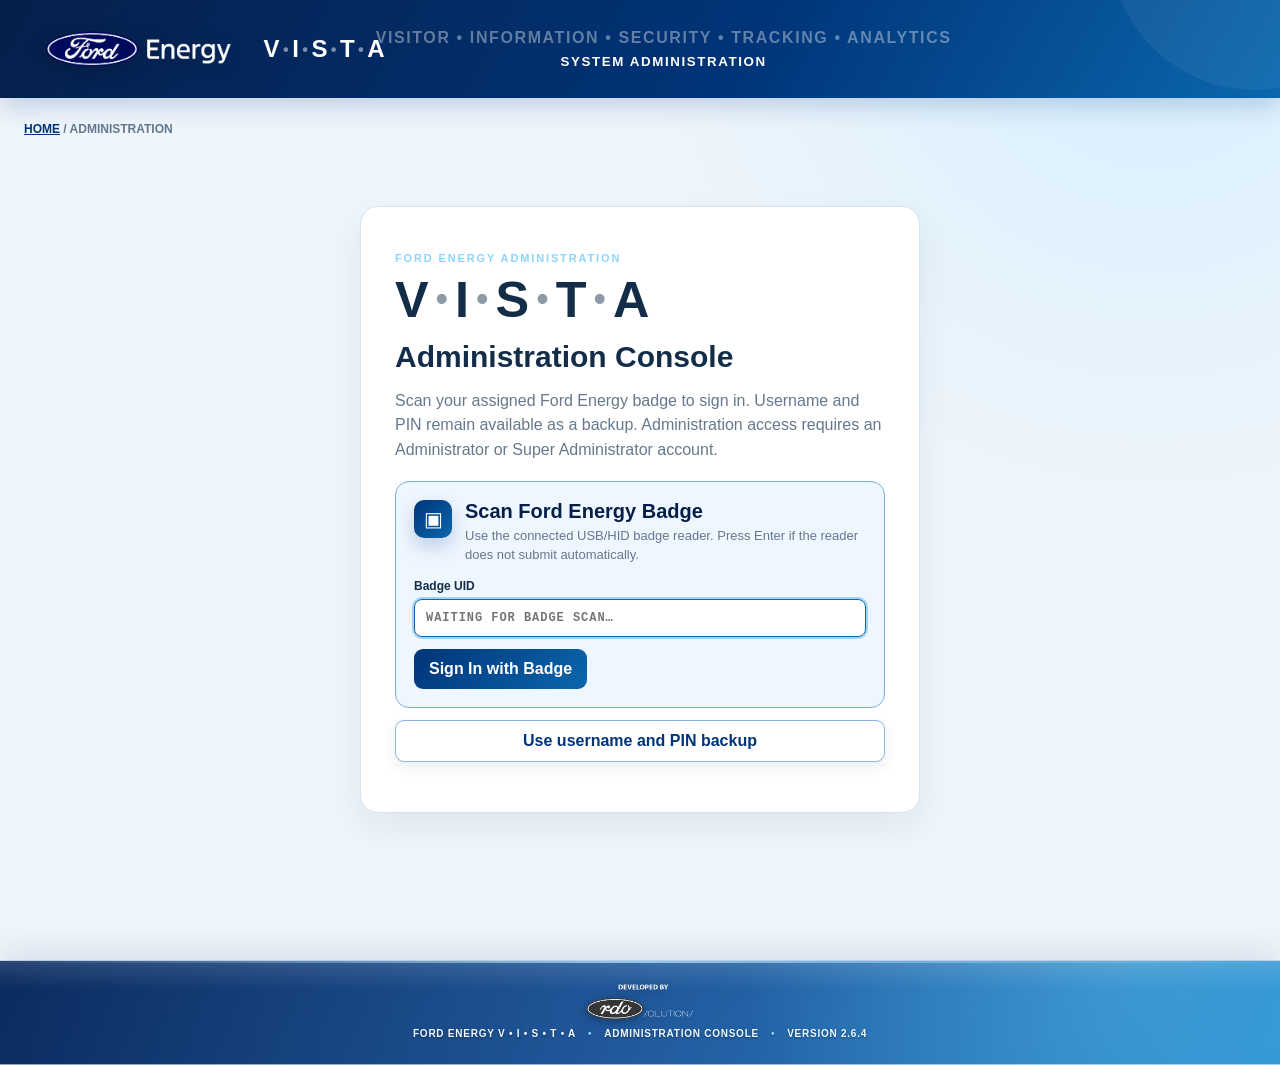
==== commit fb3966a5: "build v2.6.4 sponsor hierarchy and responsibility UI" ====
--- a/admin-console/index.html
+++ b/admin-console/index.html
@@ -1,6 +1,6 @@
 <!doctype html>
 <html lang="en"><head><meta charset="utf-8"><meta name="viewport" content="width=device-width,initial-scale=1"><title>V • I • S • T • A | Administration</title>
-<link rel="icon" href="../favicon.ico"><link rel="icon" type="image/png" sizes="32x32" href="../favicon-32x32.png"><link rel="apple-touch-icon" href="../apple-touch-icon.png"><link rel="manifest" href="../site.webmanifest"><link rel="stylesheet" href="styles.css?v=2.6.1"><link rel="stylesheet" href="sponsor-governance.css?v=25200"><link rel="stylesheet" href="permanent-badge.css?v=25600"><link rel="stylesheet" href="leadership.css?v=26100"><link rel="stylesheet" href="ev-decision.css?v=26100">
+<link rel="icon" href="../favicon.ico"><link rel="icon" type="image/png" sizes="32x32" href="../favicon-32x32.png"><link rel="apple-touch-icon" href="../apple-touch-icon.png"><link rel="manifest" href="../site.webmanifest"><link rel="stylesheet" href="styles.css?v=2.6.1"><link rel="stylesheet" href="sponsor-governance.css?v=25200"><link rel="stylesheet" href="permanent-badge.css?v=25600"><link rel="stylesheet" href="leadership.css?v=26400"><link rel="stylesheet" href="ev-decision.css?v=26100">
 <style>
   .vista-product-wordmark{
     display:inline-flex;
@@ -106,5 +106,5 @@
 <dialog id="broadcastImageDialog" class="broadcast-image-dialog"><div class="dialog-head"><h2 id="broadcastImageTitle">Alert image</h2><button id="broadcastImageClose" type="button" class="close" aria-label="Close alert image">×</button></div><div id="broadcastImageBody" class="broadcast-image-body"></div></dialog>
 <dialog id="adminDelegationDialog"><form method="dialog" id="adminDelegationForm"><div class="dialog-head"><div><p class="eyebrow">SPONSOR COVERAGE</p><h2>Create Delegated Approval Coverage</h2></div><button id="adminDelegationClose" type="button" class="close" aria-label="Close delegation dialog">×</button></div><div class="form-grid"><label>Primary sponsor<select id="adminDelegationSponsor" required></select></label><label>Delegate Sponsor or Approver<select id="adminDelegationDelegate" required></select></label><label>Coverage begins<input id="adminDelegationStart" type="datetime-local" required></label><label>Coverage ends<input id="adminDelegationEnd" type="datetime-local" required></label><label class="wide">Reason or out-of-office note<textarea id="adminDelegationReason" placeholder="Vacation, shift coverage, project support, or other reason"></textarea></label></div><div class="dialog-actions"><button id="adminDelegationCancel" type="button" class="secondary">Cancel</button><button id="adminDelegationSave" type="submit">Create Coverage</button></div><p id="adminDelegationMsg" class="error"></p></form></dialog>
 <dialog id="permanentBadgeDialog" class="permanent-badge-dialog"><form method="dialog" id="permanentBadgeForm"><div class="dialog-head"><div><p class="eyebrow">PERMANENT BADGE PROCESSING</p><h2 id="permanentBadgeDialogTitle">Update Badge Request</h2></div><button id="permanentBadgeDialogClose" type="button" class="close" aria-label="Close permanent badge request">×</button></div><div id="permanentBadgeDialogSummary" class="permanent-badge-dialog-summary"></div><div class="form-grid"><label>Workflow stage<select id="permanentBadgeProcessingStatus"><option>Pending Security Review</option><option>Approved for Production</option><option>Returned for Correction</option><option>In Production</option><option>Ready for Pickup</option><option>Issued</option><option>Denied</option><option>Closed</option><option>Cancelled</option></select></label><label>Issued badge number<input id="permanentBadgeNumber" placeholder="Required when marked Issued"></label><label class="wide">Issued badge UID<input id="permanentBadgeUid" placeholder="Scan or enter UID when available"></label><label class="wide">Processing notes<textarea id="permanentBadgeNotes" maxlength="2000" placeholder="Identity verification, access approval, corrections, production, pickup, or exception notes"></textarea></label></div><div class="dialog-actions"><button id="permanentBadgeDialogCancel" type="button" class="secondary">Cancel</button><button id="permanentBadgeSave" type="submit">Save Stage &amp; Notify</button></div><p id="permanentBadgeDialogMsg" class="error"></p></form></dialog>
-<footer class="module-footer branded-module-footer"><img src="../shared/assets/ford-energy-bwrdo-footer.png" alt="BlueOval Rechargeable Battery Development Organization"><div><span>Ford Energy V • I • S • T • A</span><span>Administration Console</span><span>Version 2.6.3</span></div></footer>
-<div id="toast" class="toast hidden"></div><script src="config.js?v=21101"></script><script src="app.js?v=26100"></script><script src="leadership.js?v=26100"></script></body></html>
+<footer class="module-footer branded-module-footer"><img src="../shared/assets/ford-energy-bwrdo-footer.png" alt="BlueOval Rechargeable Battery Development Organization"><div><span>Ford Energy V • I • S • T • A</span><span>Administration Console</span><span>Version 2.6.4</span></div></footer>
+<div id="toast" class="toast hidden"></div><script src="config.js?v=21101"></script><script src="app.js?v=26100"></script><script src="leadership.js?v=26400"></script></body></html>
--- a/admin-console/leadership.css
+++ b/admin-console/leadership.css
@@ -1,9 +1,9 @@
 .sponsor-leadership-admin{position:relative;isolation:isolate;margin-top:18px;padding:0!important;overflow:hidden;border:1px solid #8fbce0!important;border-radius:22px!important;background:linear-gradient(145deg,#f9fcff 0%,#eaf5ff 56%,#dceeff 100%)!important;box-shadow:0 22px 48px rgba(0,52,120,.16),0 4px 12px rgba(0,52,120,.08),inset 0 1px 0 #fff!important}.sponsor-leadership-admin::before{content:"";position:absolute;z-index:-1;right:-120px;top:-175px;width:480px;height:480px;border:68px solid rgba(85,177,238,.14);border-radius:50%;box-shadow:0 0 0 44px rgba(0,72,150,.06)}
 .leadership-admin-hero{display:grid;grid-template-columns:minmax(0,1fr) auto;gap:24px;padding:28px 30px;color:#fff;background:linear-gradient(120deg,#062d66 0%,#084b91 55%,#167fc1 100%);box-shadow:inset 0 1px 0 rgba(255,255,255,.28),0 12px 26px rgba(0,52,120,.18)}.leadership-admin-kicker{display:flex;align-items:center;gap:9px;margin:0 0 7px;font-size:10px;font-weight:900;letter-spacing:.16em;color:#8ed4ff}.leadership-admin-kicker::before{content:"";width:28px;height:3px;border-radius:999px;background:linear-gradient(90deg,#ff7a00,#ffb15e);box-shadow:0 2px 7px rgba(255,122,0,.42)}.leadership-admin-hero h2{margin:0 0 8px;font-size:clamp(25px,3vw,36px);line-height:1.05;color:#fff;text-shadow:0 2px 4px rgba(0,24,60,.28)}.leadership-admin-hero p:last-child{max-width:720px;margin:0;color:#d9ecfb;line-height:1.55}.leadership-admin-actions{display:flex;align-items:center;gap:10px}
 .leadership-admin-actions button,.leadership-workflow-cta,.leadership-admin-row button{min-height:44px;border:1px solid rgba(255,255,255,.26);border-radius:12px;padding:11px 17px;font-weight:900;cursor:pointer;transition:transform .16s ease,box-shadow .16s ease,filter .16s ease}.leadership-admin-actions button:hover,.leadership-workflow-cta:hover,.leadership-admin-row button:hover{transform:translateY(-2px);filter:brightness(1.05)}.leadership-admin-actions .secondary{background:rgba(255,255,255,.12)!important;color:#fff!important;box-shadow:inset 0 1px 0 rgba(255,255,255,.3)}.leadership-admin-actions #addSponsorLeadership{background:linear-gradient(145deg,#fff,#e8f4ff)!important;color:#063b79!important;box-shadow:0 9px 20px rgba(0,20,58,.24),inset 0 1px 0 #fff}
-.leadership-admin-body{padding:24px 28px 28px}.leadership-workflow{display:grid;grid-template-columns:repeat(3,minmax(0,1fr));gap:12px;margin-bottom:20px}.leadership-workflow article{position:relative;min-height:118px;padding:17px 17px 16px 62px;border:1px solid #c2d9eb;border-radius:16px;background:linear-gradient(145deg,rgba(255,255,255,.98),rgba(238,247,255,.96));box-shadow:0 9px 20px rgba(0,52,120,.08),inset 0 1px 0 #fff}.leadership-workflow i{position:absolute;left:16px;top:16px;display:grid;place-items:center;width:34px;height:34px;border-radius:11px;background:linear-gradient(145deg,#1786d0,#063b79);color:#fff;font-style:normal;font-weight:900;box-shadow:0 7px 14px rgba(0,52,120,.22),inset 0 1px 0 rgba(255,255,255,.38)}.leadership-workflow b,.leadership-workflow span{display:block}.leadership-workflow b{color:#102b4e;font-size:14px}.leadership-workflow span{margin-top:5px;color:#5e748b;font-size:11px;line-height:1.45}
+.leadership-admin-body{padding:24px 28px 28px}.leadership-workflow{display:grid;grid-template-columns:repeat(4,minmax(0,1fr));gap:12px;margin-bottom:20px}.leadership-workflow article{position:relative;min-height:132px;padding:17px 17px 16px 62px;border:1px solid #c2d9eb;border-radius:16px;background:linear-gradient(145deg,rgba(255,255,255,.98),rgba(238,247,255,.96));box-shadow:0 9px 20px rgba(0,52,120,.08),inset 0 1px 0 #fff}.leadership-workflow i{position:absolute;left:16px;top:16px;display:grid;place-items:center;width:34px;height:34px;border-radius:11px;background:linear-gradient(145deg,#1786d0,#063b79);color:#fff;font-style:normal;font-weight:900;box-shadow:0 7px 14px rgba(0,52,120,.22),inset 0 1px 0 rgba(255,255,255,.38)}.leadership-workflow article.ocm i{background:linear-gradient(145deg,#7462d6,#3f2d91)}.leadership-workflow article.sponsor i{background:linear-gradient(145deg,#fb9139,#c55300)}.leadership-workflow article.visitor i{background:linear-gradient(145deg,#7b8ea1,#40556a)}.leadership-workflow b,.leadership-workflow span{display:block}.leadership-workflow b{color:#102b4e;font-size:14px}.leadership-workflow span{margin-top:5px;color:#5e748b;font-size:11px;line-height:1.45}
 .leadership-workflow-footer{display:flex;justify-content:space-between;align-items:center;gap:18px;margin:2px 0 18px;padding:14px 16px;border:1px solid #b9d6eb;border-radius:14px;background:rgba(255,255,255,.74)}.leadership-workflow-footer p{margin:0;color:#526b83;font-size:11px;line-height:1.45}.leadership-workflow-footer strong{color:#0b3f79}.leadership-workflow-cta{display:inline-flex;align-items:center;justify-content:center;white-space:nowrap;text-decoration:none;background:linear-gradient(145deg,#167fc1,#063b79);color:#fff;box-shadow:0 8px 18px rgba(0,52,120,.22),inset 0 1px 0 rgba(255,255,255,.34)}
-.leadership-admin-section-head{display:flex;align-items:end;justify-content:space-between;gap:12px;margin:6px 0 12px}.leadership-admin-section-head h3{margin:0;color:#132d4d;font-size:18px}.leadership-admin-section-head span{color:#60778e;font-size:10px;font-weight:800;text-transform:uppercase;letter-spacing:.08em}.leadership-admin-rows{display:grid;gap:11px}.leadership-admin-row{display:grid;grid-template-columns:minmax(0,1fr) auto;gap:16px;align-items:center;padding:17px 18px;border:1px solid #bfd7e9;border-radius:15px;background:linear-gradient(145deg,#fff,#eef7ff);box-shadow:0 8px 18px rgba(0,52,120,.07),inset 0 1px 0 #fff}.leadership-admin-row-main{display:grid;grid-template-columns:auto minmax(0,1fr);gap:13px;align-items:center}.leadership-level-badge{display:grid;place-items:center;min-width:58px;height:45px;padding:0 9px;border-radius:12px;background:linear-gradient(145deg,#123f7c,#0874b8);color:#fff;font-size:11px;font-weight:900;box-shadow:0 6px 14px rgba(0,52,120,.2),inset 0 1px 0 rgba(255,255,255,.34)}.leadership-admin-row h3{margin:0 0 4px;color:#112c4d;font-size:15px}.leadership-admin-row p,.leadership-admin-row small{display:block;margin:0;color:#60758b;line-height:1.4}.leadership-admin-row small{margin-top:4px}.leadership-admin-row button{background:#fff!important;color:#164c83!important;border-color:#b8d0e3!important;box-shadow:0 5px 12px rgba(0,52,120,.08)}
+.leadership-admin-section-head{display:flex;align-items:end;justify-content:space-between;gap:12px;margin:6px 0 12px}.leadership-admin-section-head h3{margin:0;color:#132d4d;font-size:18px}.leadership-admin-section-head span{color:#60778e;font-size:10px;font-weight:800;text-transform:uppercase;letter-spacing:.08em}.leadership-admin-rows{display:grid;gap:14px}.leadership-admin-row{display:block;padding:18px;border:1px solid #bfd7e9;border-radius:17px;background:linear-gradient(145deg,#fff,#eef7ff);box-shadow:0 10px 22px rgba(0,52,120,.08),inset 0 1px 0 #fff}.leadership-hierarchy-path{display:grid;grid-template-columns:minmax(0,1fr) auto minmax(0,1fr) auto minmax(0,1fr) auto minmax(0,1fr);align-items:stretch;gap:8px}.hierarchy-node{min-width:0;padding:14px;border:1px solid #bed5e8;border-radius:14px;background:linear-gradient(145deg,#fff,#eaf5ff);box-shadow:inset 0 1px 0 #fff,0 6px 14px rgba(0,52,120,.07)}.hierarchy-node small,.hierarchy-node strong,.hierarchy-node span{display:block}.hierarchy-node small{margin:0 0 6px;color:#58728b;font-size:8px;font-weight:900;letter-spacing:.09em;text-transform:uppercase}.hierarchy-node strong{overflow:hidden;color:#102d50;font-size:13px;text-overflow:ellipsis}.hierarchy-node span{overflow:hidden;margin-top:5px;color:#667c91;font-size:9px;text-overflow:ellipsis}.hierarchy-node.plant{border-top:4px solid #0b5ca7}.hierarchy-node.ocm{border-top:4px solid #6752c7}.hierarchy-node.sponsor{border-top:4px solid #ed750d}.hierarchy-node.visitor{border-top:4px solid #70869c}.hierarchy-arrow{display:grid;place-items:center;color:#2b6ca6;font-size:19px;font-weight:900}.hierarchy-row-footer{display:flex;align-items:center;justify-content:space-between;gap:14px;margin-top:13px;padding-top:12px;border-top:1px solid #d5e3ef}.hierarchy-row-footer>div{display:flex;align-items:center;gap:10px;min-width:0}.leadership-level-badge{display:inline-flex;align-items:center;justify-content:center;min-height:28px;padding:0 10px;border-radius:999px;background:linear-gradient(145deg,#123f7c,#0874b8);color:#fff;font-size:8px;font-weight:900;box-shadow:0 5px 11px rgba(0,52,120,.18),inset 0 1px 0 rgba(255,255,255,.34)}.legacy-hierarchy .leadership-level-badge{background:linear-gradient(145deg,#d26a09,#9f3c00)}.leadership-admin-row small{display:block;margin:0;color:#60758b;line-height:1.4}.leadership-admin-row button{background:#fff!important;color:#164c83!important;border-color:#b8d0e3!important;box-shadow:0 5px 12px rgba(0,52,120,.08)}
 .leadership-empty{display:grid;grid-template-columns:auto minmax(0,1fr) auto;align-items:center;gap:16px;padding:20px;border:1px dashed #94bddc;border-radius:16px;background:linear-gradient(145deg,rgba(255,255,255,.94),rgba(231,244,255,.9))}.leadership-empty-icon{display:grid;place-items:center;width:48px;height:48px;border-radius:15px;background:linear-gradient(145deg,#e9f5ff,#cce7fb);color:#07589d;font-size:24px;box-shadow:inset 0 1px 0 #fff,0 7px 14px rgba(0,52,120,.09)}.leadership-empty h3{margin:0 0 4px;color:#153252}.leadership-empty p{margin:0;color:#60768c;font-size:11px}.leadership-empty button{min-height:42px;border:0;border-radius:11px;padding:10px 15px;background:linear-gradient(145deg,#167fc1,#063b79);color:#fff;font-weight:900;box-shadow:0 8px 18px rgba(0,52,120,.2),inset 0 1px 0 rgba(255,255,255,.35);cursor:pointer}
-#sponsorLeadershipDialog{width:min(760px,calc(100vw - 32px));border:1px solid #a9c9e1;border-radius:20px;padding:0;box-shadow:0 28px 70px rgba(0,35,80,.34)}#sponsorLeadershipDialog::backdrop{background:rgba(4,25,55,.62);backdrop-filter:blur(4px)}#sponsorLeadershipDialog form{padding:25px;background:linear-gradient(145deg,#fff,#edf7ff)}
-@media(max-width:920px){.leadership-admin-hero{grid-template-columns:1fr}.leadership-admin-actions{flex-wrap:wrap}.leadership-workflow{grid-template-columns:1fr}.leadership-workflow article{min-height:0}.leadership-workflow-footer{align-items:stretch;flex-direction:column}.leadership-workflow-cta{width:100%}}@media(max-width:620px){.leadership-admin-hero,.leadership-admin-body{padding:20px}.leadership-admin-actions{display:grid}.leadership-admin-actions button{width:100%}.leadership-admin-row,.leadership-empty{grid-template-columns:1fr}.leadership-admin-row button,.leadership-empty button{width:100%}}
+#sponsorLeadershipDialog{width:min(820px,calc(100vw - 32px));border:1px solid #a9c9e1;border-radius:22px;padding:0;box-shadow:0 30px 76px rgba(0,35,80,.38)}#sponsorLeadershipDialog::backdrop{background:rgba(4,25,55,.66);backdrop-filter:blur(5px)}#sponsorLeadershipDialog form{padding:25px;background:linear-gradient(145deg,#fff,#edf7ff)}#sponsorLeadershipDialog .dialog-head p:last-child{margin:5px 0 0;color:#60758b}.hierarchy-preview{display:grid;grid-template-columns:repeat(7,auto);align-items:center;justify-content:center;gap:9px;margin:18px 0;padding:14px;border:1px solid #bad4e8;border-radius:15px;background:linear-gradient(145deg,#eaf5ff,#fff);box-shadow:inset 0 1px 0 #fff}.hierarchy-preview span{padding:8px 10px;border-radius:10px;background:#fff;color:#12375f;font-size:10px;font-weight:900;box-shadow:0 5px 11px rgba(0,52,120,.08)}.hierarchy-preview b{color:#2a70aa}
+@media(max-width:1100px){.leadership-workflow{grid-template-columns:repeat(2,minmax(0,1fr))}.leadership-hierarchy-path{grid-template-columns:1fr}.hierarchy-arrow{transform:rotate(90deg)}}@media(max-width:920px){.leadership-admin-hero{grid-template-columns:1fr}.leadership-admin-actions{flex-wrap:wrap}.leadership-workflow{grid-template-columns:1fr}.leadership-workflow article{min-height:0}.leadership-workflow-footer{align-items:stretch;flex-direction:column}.leadership-workflow-cta{width:100%}.hierarchy-preview{grid-template-columns:1fr;text-align:center}.hierarchy-preview b{transform:rotate(90deg)}}@media(max-width:620px){.leadership-admin-hero,.leadership-admin-body{padding:20px}.leadership-admin-actions{display:grid}.leadership-admin-actions button{width:100%}.leadership-empty{grid-template-columns:1fr}.leadership-admin-row button,.leadership-empty button{width:100%}.hierarchy-row-footer,.hierarchy-row-footer>div{align-items:stretch;flex-direction:column}}
